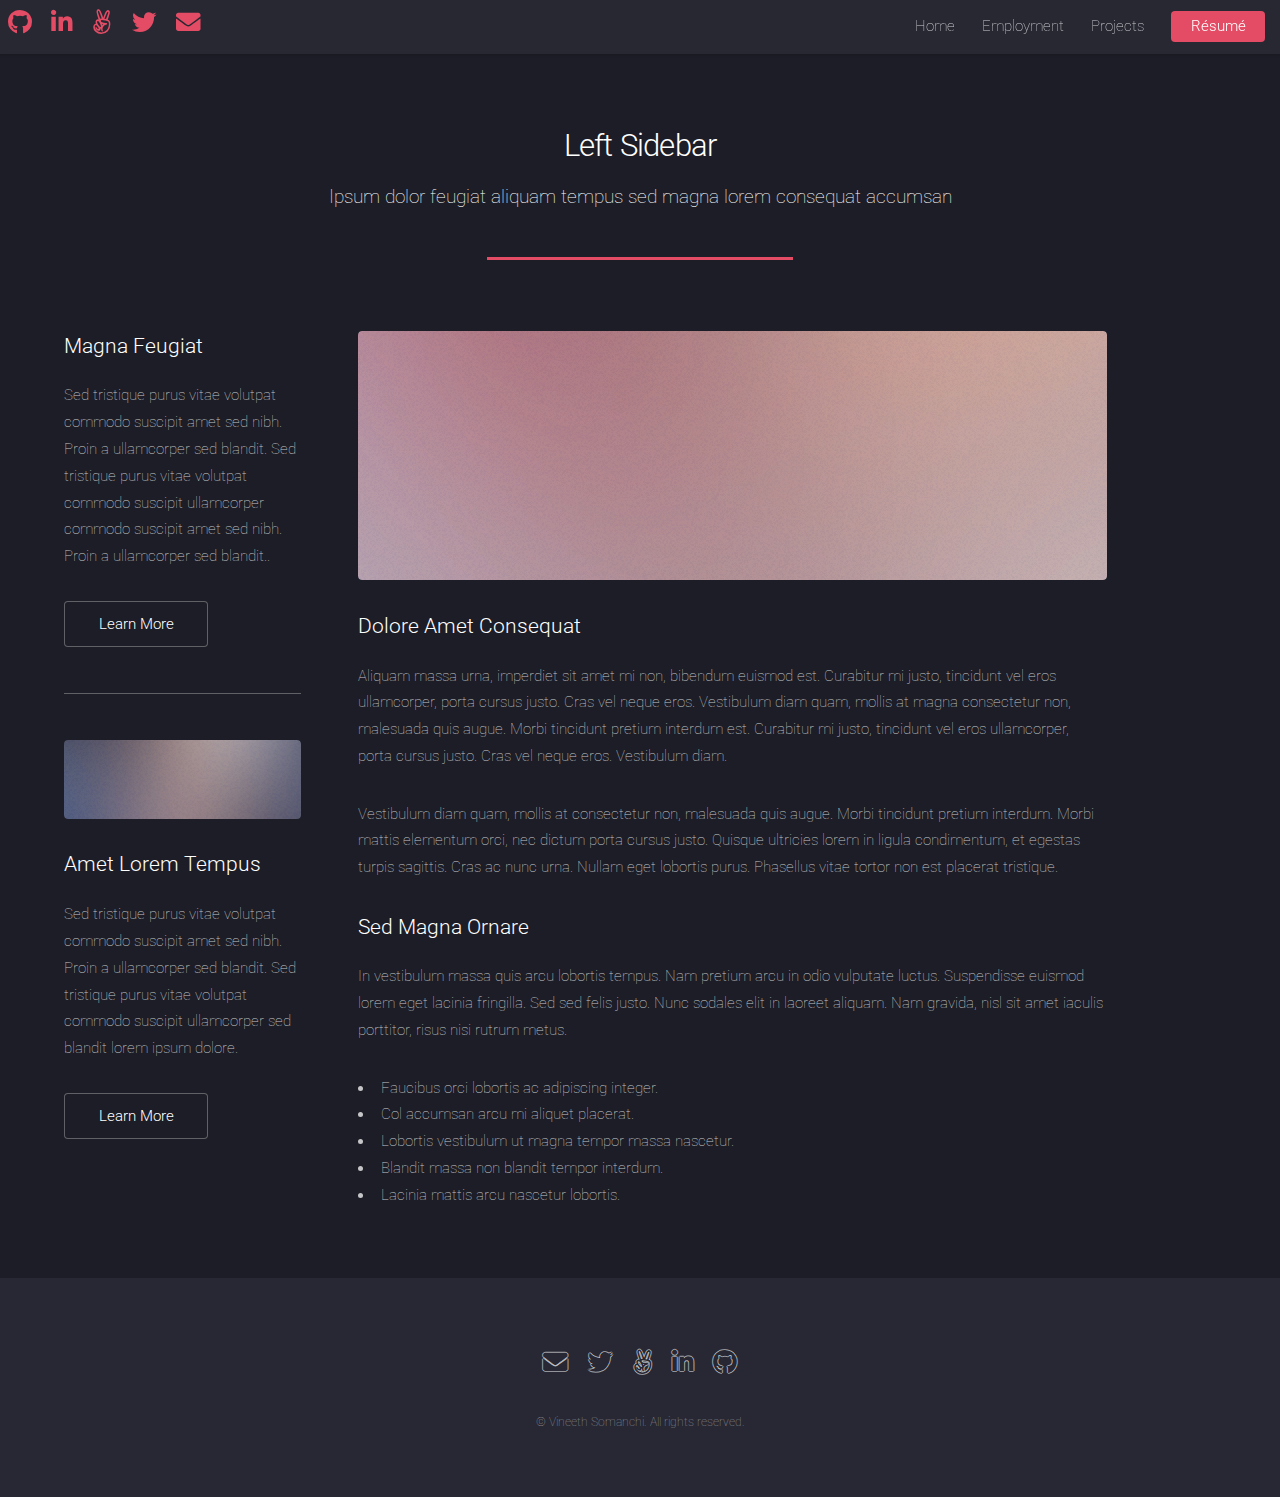
==== ddo.html @ 39b75ea0 "Initial commit landing page complete" ====
<!DOCTYPE HTML>
<!--
	Landed by HTML5 UP
	html5up.net | @ajlkn
	Free for personal and commercial use under the CCA 3.0 license (html5up.net/license)
-->
<html>
	<head>
		<title>Left Sidebar - Landed by HTML5 UP</title>
		<meta charset="utf-8" />
		<meta name="viewport" content="width=device-width, initial-scale=1, user-scalable=no" />
		<link rel="stylesheet" href="assets/css/main.css" />
		<noscript><link rel="stylesheet" href="assets/css/noscript.css" /></noscript>
	</head>
	<body class="is-preload">
		<div id="page-wrapper">

			<!-- Header -->
				<header id="header">
					<ul class="icons">
						<li><a href="https://github.com/vineethsomanchi" class="icon brands fa-github"><span
									class="label">Github</span></a></li>
						<li><a href="https://www.linkedin.com/in/vineethsomanchi/" class="icon brands fa-linkedin-in"><span
									class="label">LinkedIn</span></a></li>
						<li><a href="https://angel.co/vineethsomanchi" class="icon brands fa-angellist"><span
									class="label">AngelList</span></a></li>
						<li><a href="https://twitter.com/vineethsomanchi" class="icon brands fa-twitter"><span
									class="label">Twitter</span></a></li>
						<li><a href="mailto:VineethSomanchi@gmail.com" class="icon brands"><i class="fas fa-envelope fa-2x"></i></a>
						</li>
					</ul>
					<nav id="nav">
						<ul>
							<li><a href="index.html">Home</a></li>
							<li><a href="employment.html">Employment</a></li>
							<li>
								<a href="projects.html">Projects</a>
								<ul>
									<li><a href="vinflix.html">VinFlix</a></li>
									<li><a href="ddo.html">Donald's Day Off</a></li>
									<li><a href="sartoria.html">Sartoria</a></li>
									<li><a href="msim.html">MSIM</a></li>
								</ul>
							</li>
							<li><a href="/Users/vineethsomanchi/Desktop/vineethsomanchi.com/images/Vineeth_Somanchi_Résumé.pdf" class="button primary">Résumé</a></li>
						</ul>
					</nav>
				</header>

			<!-- Main -->
				<div id="main" class="wrapper style1">
					<div class="container">
						<header class="major">
							<h2>Left Sidebar</h2>
							<p>Ipsum dolor feugiat aliquam tempus sed magna lorem consequat accumsan</p>
						</header>
						<div class="row gtr-150">
							<div class="col-4 col-12-medium">

								<!-- Sidebar -->
									<section id="sidebar">
										<section>
											<h3>Magna Feugiat</h3>
											<p>Sed tristique purus vitae volutpat commodo suscipit amet sed nibh. Proin a ullamcorper sed blandit. Sed tristique purus vitae volutpat commodo suscipit ullamcorper commodo suscipit amet sed nibh. Proin a ullamcorper sed blandit..</p>
											<footer>
												<ul class="actions">
													<li><a href="#" class="button">Learn More</a></li>
												</ul>
											</footer>
										</section>
										<hr />
										<section>
											<a href="#" class="image fit"><img src="images/pic06.jpg" alt="" /></a>
											<h3>Amet Lorem Tempus</h3>
											<p>Sed tristique purus vitae volutpat commodo suscipit amet sed nibh. Proin a ullamcorper sed blandit. Sed tristique purus vitae volutpat commodo suscipit ullamcorper sed blandit lorem ipsum dolore.</p>
											<footer>
												<ul class="actions">
													<li><a href="#" class="button">Learn More</a></li>
												</ul>
											</footer>
										</section>
									</section>

							</div>
							<div class="col-8 col-12-medium imp-medium">

								<!-- Content -->
									<section id="content">
										<a href="#" class="image fit"><img src="images/pic05.jpg" alt="" /></a>
										<h3>Dolore Amet Consequat</h3>
										<p>Aliquam massa urna, imperdiet sit amet mi non, bibendum euismod est. Curabitur mi justo, tincidunt vel eros ullamcorper, porta cursus justo. Cras vel neque eros. Vestibulum diam quam, mollis at magna consectetur non, malesuada quis augue. Morbi tincidunt pretium interdum est. Curabitur mi justo, tincidunt vel eros ullamcorper, porta cursus justo. Cras vel neque eros. Vestibulum diam.</p>
										<p>Vestibulum diam quam, mollis at consectetur non, malesuada quis augue. Morbi tincidunt pretium interdum. Morbi mattis elementum orci, nec dictum porta cursus justo. Quisque ultricies lorem in ligula condimentum, et egestas turpis sagittis. Cras ac nunc urna. Nullam eget lobortis purus. Phasellus vitae tortor non est placerat tristique.</p>
										<h3>Sed Magna Ornare</h3>
										<p>In vestibulum massa quis arcu lobortis tempus. Nam pretium arcu in odio vulputate luctus. Suspendisse euismod lorem eget lacinia fringilla. Sed sed felis justo. Nunc sodales elit in laoreet aliquam. Nam gravida, nisl sit amet iaculis porttitor, risus nisi rutrum metus.</p>
										<ul>
											<li>Faucibus orci lobortis ac adipiscing integer.</li>
											<li>Col accumsan arcu mi aliquet placerat.</li>
											<li>Lobortis vestibulum ut magna tempor massa nascetur.</li>
											<li>Blandit massa non blandit tempor interdum.</li>
											<li>Lacinia mattis arcu nascetur lobortis.</li>
										</ul>
									</section>

							</div>
						</div>
					</div>
				</div>

			<!-- Footer -->
				<footer id="footer">
					<ul class="icons">
						<li><a href="mailto:VineethSomanchi@gmail.com" class="icon solid alt fa-envelope"><span class="label">Email</span></a></li>
						<li><a href="https://twitter.com/vineethsomanchi" class="icon brands alt fa-twitter"><span class="label">Twitter</span></a></li>
						<li><a href="https://twitter.com/vineethsomanchi" class="icon brands alt fa-angellist"><span class="label">AngelList</span></a></li>
						<li><a href="https://www.linkedin.com/in/vineethsomanchi/" class="icon brands alt fa-linkedin-in"><span class="label">LinkedIn</span></a></li>
						<li><a href="https://github.com/vineethsomanchi" class="icon brands alt fa-github"><span class="label">GitHub</span></a></li>
						
						
					</ul>
					<ul class="copyright">
						<li>&copy; Vineeth Somanchi. All rights reserved.</li>
					</ul>
				</footer>
		</div>

		<!-- Scripts -->
			<script src="assets/js/jquery.min.js"></script>
			<script src="assets/js/jquery.scrolly.min.js"></script>
			<script src="assets/js/jquery.dropotron.min.js"></script>
			<script src="assets/js/jquery.scrollex.min.js"></script>
			<script src="assets/js/browser.min.js"></script>
			<script src="assets/js/breakpoints.min.js"></script>
			<script src="assets/js/util.js"></script>
			<script src="assets/js/main.js"></script>

	</body>
</html>
---- assets/css/main.css ----
@import url("fontawesome-all.min.css");
@import url("https://fonts.googleapis.com/css?family=Roboto:100,300,100italic,300italic");

/*
	Landed by HTML5 UP
	html5up.net | @ajlkn
	Free for personal and commercial use under the CCA 3.0 license (html5up.net/license)
*/

html, body, div, span, applet, object,
iframe, h1, h2, h3, h4, h5, h6, p, blockquote,
pre, a, abbr, acronym, address, big, cite,
code, del, dfn, em, img, ins, kbd, q, s, samp,
small, strike, strong, sub, sup, tt, var, b,
u, i, center, dl, dt, dd, ol, ul, li, fieldset,
form, label, legend, table, caption, tbody,
tfoot, thead, tr, th, td, article, aside,
canvas, details, embed, figure, figcaption,
footer, header, hgroup, menu, nav, output, ruby,
section, summary, time, mark, audio, video {
	margin: 0;
	padding: 0;
	border: 0;
	font-size: 100%;
	font: inherit;
	vertical-align: baseline;}

article, aside, details, figcaption, figure,
footer, header, hgroup, menu, nav, section {
	display: block;}

body {
	line-height: 1;
}

ol, ul {
	list-style: none;
}

blockquote, q {
	quotes: none;
}

	blockquote:before, blockquote:after, q:before, q:after {
		content: '';
		content: none;
	}

table {
	border-collapse: collapse;
	border-spacing: 0;
}

body {
	-webkit-text-size-adjust: none;
}

mark {
	background-color: transparent;
	color: inherit;
}

input::-moz-focus-inner {
	border: 0;
	padding: 0;
}

input, select, textarea {
	-moz-appearance: none;
	-webkit-appearance: none;
	-ms-appearance: none;
	appearance: none;
}

/* Basic */

	html {
		box-sizing: border-box;
	}

	*, *:before, *:after {
		box-sizing: inherit;
	}

	html, body {
		background: #1c1d26;
	}

	body.is-preload *, body.is-preload *:before, body.is-preload *:after {
		-moz-animation: none !important;
		-webkit-animation: none !important;
		-ms-animation: none !important;
		animation: none !important;
		-moz-transition: none !important;
		-webkit-transition: none !important;
		-ms-transition: none !important;
		transition: none !important;
	}

	body, input, select, textarea {
		color: rgba(255, 255, 255, 0.75);
		font-family: "Roboto", Helvetica, sans-serif;
		font-size: 15pt;
		font-weight: 100;
		line-height: 1.75em;
	}

	a {
		-moz-transition: border-color 0.2s ease-in-out, color 0.2s ease-in-out;
		-webkit-transition: border-color 0.2s ease-in-out, color 0.2s ease-in-out;
		-ms-transition: border-color 0.2s ease-in-out, color 0.2s ease-in-out;
		transition: border-color 0.2s ease-in-out, color 0.2s ease-in-out;
		border-bottom: dotted 1px;
		color: #e44c65;
		text-decoration: none;
	}

		a:hover {
			color: #e44c65 !important;
			border-bottom-color: transparent;
		}

	strong, b {
		color: #ffffff;
		font-weight: 300;
	}

	em, i {
		font-style: italic;
	}

	p {
		margin: 0 0 2em 0;
	}

	h1, h2, h3, h4, h5, h6 {
		color: #ffffff;
		font-weight: 300;
		line-height: 1em;
		margin: 0 0 1em 0;
	}

		h1 a, h2 a, h3 a, h4 a, h5 a, h6 a {
			color: inherit;
			border: 0;
		}

	h2 {
		font-size: 2em;
		line-height: 1.5em;
		letter-spacing: -0.025em;
	}

	h3 {
		font-size: 1.35em;
		line-height: 1.5em;
	}

	h4 {
		font-size: 1.1em;
		line-height: 1.5em;
	}

	h5 {
		font-size: 0.9em;
		line-height: 1.5em;
	}

	h6 {
		font-size: 0.7em;
		line-height: 1.5em;
	}

	sub {
		font-size: 0.8em;
		position: relative;
		top: 0.5em;
	}

	sup {
		font-size: 0.8em;
		position: relative;
		top: -0.5em;
	}

	hr {
		border: 0;
		border-bottom: solid 1px rgba(255, 255, 255, 0.3);
		margin: 3em 0;
	}

		hr.major {
			margin: 4em 0;
		}

	blockquote {
		border-left: solid 4px rgba(255, 255, 255, 0.3);
		font-style: italic;
		margin: 0 0 2em 0;
		padding: 0.5em 0 0.5em 2em;
	}

	code {
		background: rgba(255, 255, 255, 0.075);
		border-radius: 4px;
		font-family: "Courier New", monospace;
		font-size: 0.9em;
		margin: 0 0.25em;
		padding: 0.25em 0.65em;
	}

	pre {
		-webkit-overflow-scrolling: touch;
		font-family: "Courier New", monospace;
		font-size: 0.9em;
		margin: 0 0 2em 0;
	}

		pre code {
			display: block;
			line-height: 1.75em;
			padding: 1em 1.5em;
			overflow-x: auto;
		}

	.align-left {
		text-align: left;
	}

	.align-center {
		text-align: center;
	}

	.align-right {
		text-align: right;
	}

/* Loader */

	@-moz-keyframes spinner-show {
		0% {
			opacity: 0;
		}

		100% {
			opacity: 1;
		}
	}

	@-webkit-keyframes spinner-show {
		0% {
			opacity: 0;
		}

		100% {
			opacity: 1;
		}
	}

	@-ms-keyframes spinner-show {
		0% {
			opacity: 0;
		}

		100% {
			opacity: 1;
		}
	}

	@keyframes spinner-show {
		0% {
			opacity: 0;
		}

		100% {
			opacity: 1;
		}
	}

	@-moz-keyframes spinner-hide {
		0% {
			color: rgba(255, 255, 255, 0.15);
			z-index: 100001;
			-moz-transform: scale(1) rotate(0deg);
			-webkit-transform: scale(1) rotate(0deg);
			-ms-transform: scale(1) rotate(0deg);
			transform: scale(1) rotate(0deg);
		}

		99% {
			color: #1c1d26;
			z-index: 100001;
			-moz-transform: scale(0.5) rotate(360deg);
			-webkit-transform: scale(0.5) rotate(360deg);
			-ms-transform: scale(0.5) rotate(360deg);
			transform: scale(0.5) rotate(360deg);
		}

		100% {
			color: #1c1d26;
			z-index: -1;
			-moz-transform: scale(0.5) rotate(360deg);
			-webkit-transform: scale(0.5) rotate(360deg);
			-ms-transform: scale(0.5) rotate(360deg);
			transform: scale(0.5) rotate(360deg);
		}
	}

	@-webkit-keyframes spinner-hide {
		0% {
			color: rgba(255, 255, 255, 0.15);
			z-index: 100001;
			-moz-transform: scale(1) rotate(0deg);
			-webkit-transform: scale(1) rotate(0deg);
			-ms-transform: scale(1) rotate(0deg);
			transform: scale(1) rotate(0deg);
		}

		99% {
			color: #1c1d26;
			z-index: 100001;
			-moz-transform: scale(0.5) rotate(360deg);
			-webkit-transform: scale(0.5) rotate(360deg);
			-ms-transform: scale(0.5) rotate(360deg);
			transform: scale(0.5) rotate(360deg);
		}

		100% {
			color: #1c1d26;
			z-index: -1;
			-moz-transform: scale(0.5) rotate(360deg);
			-webkit-transform: scale(0.5) rotate(360deg);
			-ms-transform: scale(0.5) rotate(360deg);
			transform: scale(0.5) rotate(360deg);
		}
	}

	@-ms-keyframes spinner-hide {
		0% {
			color: rgba(255, 255, 255, 0.15);
			z-index: 100001;
			-moz-transform: scale(1) rotate(0deg);
			-webkit-transform: scale(1) rotate(0deg);
			-ms-transform: scale(1) rotate(0deg);
			transform: scale(1) rotate(0deg);
		}

		99% {
			color: #1c1d26;
			z-index: 100001;
			-moz-transform: scale(0.5) rotate(360deg);
			-webkit-transform: scale(0.5) rotate(360deg);
			-ms-transform: scale(0.5) rotate(360deg);
			transform: scale(0.5) rotate(360deg);
		}

		100% {
			color: #1c1d26;
			z-index: -1;
			-moz-transform: scale(0.5) rotate(360deg);
			-webkit-transform: scale(0.5) rotate(360deg);
			-ms-transform: scale(0.5) rotate(360deg);
			transform: scale(0.5) rotate(360deg);
		}
	}

	@keyframes spinner-hide {
		0% {
			color: rgba(255, 255, 255, 0.15);
			z-index: 100001;
			-moz-transform: scale(1) rotate(0deg);
			-webkit-transform: scale(1) rotate(0deg);
			-ms-transform: scale(1) rotate(0deg);
			transform: scale(1) rotate(0deg);
		}

		99% {
			color: #1c1d26;
			z-index: 100001;
			-moz-transform: scale(0.5) rotate(360deg);
			-webkit-transform: scale(0.5) rotate(360deg);
			-ms-transform: scale(0.5) rotate(360deg);
			transform: scale(0.5) rotate(360deg);
		}

		100% {
			color: #1c1d26;
			z-index: -1;
			-moz-transform: scale(0.5) rotate(360deg);
			-webkit-transform: scale(0.5) rotate(360deg);
			-ms-transform: scale(0.5) rotate(360deg);
			transform: scale(0.5) rotate(360deg);
		}
	}

	@-moz-keyframes spinner-rotate {
		0% {
			-moz-transform: scale(1) rotate(0deg);
			-webkit-transform: scale(1) rotate(0deg);
			-ms-transform: scale(1) rotate(0deg);
			transform: scale(1) rotate(0deg);
		}

		100% {
			-moz-transform: scale(1) rotate(360deg);
			-webkit-transform: scale(1) rotate(360deg);
			-ms-transform: scale(1) rotate(360deg);
			transform: scale(1) rotate(360deg);
		}
	}

	@-webkit-keyframes spinner-rotate {
		0% {
			-moz-transform: scale(1) rotate(0deg);
			-webkit-transform: scale(1) rotate(0deg);
			-ms-transform: scale(1) rotate(0deg);
			transform: scale(1) rotate(0deg);
		}

		100% {
			-moz-transform: scale(1) rotate(360deg);
			-webkit-transform: scale(1) rotate(360deg);
			-ms-transform: scale(1) rotate(360deg);
			transform: scale(1) rotate(360deg);
		}
	}

	@-ms-keyframes spinner-rotate {
		0% {
			-moz-transform: scale(1) rotate(0deg);
			-webkit-transform: scale(1) rotate(0deg);
			-ms-transform: scale(1) rotate(0deg);
			transform: scale(1) rotate(0deg);
		}

		100% {
			-moz-transform: scale(1) rotate(360deg);
			-webkit-transform: scale(1) rotate(360deg);
			-ms-transform: scale(1) rotate(360deg);
			transform: scale(1) rotate(360deg);
		}
	}

	@keyframes spinner-rotate {
		0% {
			-moz-transform: scale(1) rotate(0deg);
			-webkit-transform: scale(1) rotate(0deg);
			-ms-transform: scale(1) rotate(0deg);
			transform: scale(1) rotate(0deg);
		}

		100% {
			-moz-transform: scale(1) rotate(360deg);
			-webkit-transform: scale(1) rotate(360deg);
			-ms-transform: scale(1) rotate(360deg);
			transform: scale(1) rotate(360deg);
		}
	}

	@-moz-keyframes overlay-hide {
		0% {
			opacity: 1;
			z-index: 100000;
		}

		15% {
			opacity: 1;
			z-index: 100000;
		}

		99% {
			opacity: 0;
			z-index: 100000;
		}

		100% {
			opacity: 0;
			z-index: -1;
		}
	}

	@-webkit-keyframes overlay-hide {
		0% {
			opacity: 1;
			z-index: 100000;
		}

		15% {
			opacity: 1;
			z-index: 100000;
		}

		99% {
			opacity: 0;
			z-index: 100000;
		}

		100% {
			opacity: 0;
			z-index: -1;
		}
	}

	@-ms-keyframes overlay-hide {
		0% {
			opacity: 1;
			z-index: 100000;
		}

		15% {
			opacity: 1;
			z-index: 100000;
		}

		99% {
			opacity: 0;
			z-index: 100000;
		}

		100% {
			opacity: 0;
			z-index: -1;
		}
	}

	@keyframes overlay-hide {
		0% {
			opacity: 1;
			z-index: 100000;
		}

		15% {
			opacity: 1;
			z-index: 100000;
		}

		99% {
			opacity: 0;
			z-index: 100000;
		}

		100% {
			opacity: 0;
			z-index: -1;
		}
	}

	body.landing {
		text-decoration: none;
	}

		body.landing:before {
			-moz-osx-font-smoothing: grayscale;
			-webkit-font-smoothing: antialiased;
			display: inline-block;
			font-style: normal;
			font-variant: normal;
			text-rendering: auto;
			line-height: 1;
			text-transform: none !important;
			font-family: 'Font Awesome 5 Free';
			font-weight: 900;
		}

		body.landing:before {
			-moz-animation: spinner-show 1.5s 1 0.25s ease forwards, spinner-hide 0.25s ease-in-out forwards !important;
			-webkit-animation: spinner-show 1.5s 1 0.25s ease forwards, spinner-hide 0.25s ease-in-out forwards !important;
			-ms-animation: spinner-show 1.5s 1 0.25s ease forwards, spinner-hide 0.25s ease-in-out forwards !important;
			animation: spinner-show 1.5s 1 0.25s ease forwards, spinner-hide 0.25s ease-in-out forwards !important;
			-moz-transform-origin: 50% 50%;
			-webkit-transform-origin: 50% 50%;
			-ms-transform-origin: 50% 50%;
			transform-origin: 50% 50%;
			color: rgba(255, 255, 255, 0.15);
			content: '\f1ce';
			cursor: default;
			display: block;
			font-size: 2em;
			height: 2em;
			left: 50%;
			line-height: 2em;
			margin: -1em 0 0 -1em;
			opacity: 0;
			position: fixed;
			text-align: center;
			top: 50%;
			width: 2em;
			z-index: -1;
		}

		body.landing:after {
			-moz-animation: overlay-hide 1.5s ease-in forwards !important;
			-webkit-animation: overlay-hide 1.5s ease-in forwards !important;
			-ms-animation: overlay-hide 1.5s ease-in forwards !important;
			animation: overlay-hide 1.5s ease-in forwards !important;
			background: #1c1d26;
			content: '';
			display: block;
			height: 100%;
			left: 0;
			opacity: 0;
			position: fixed;
			top: 0;
			width: 100%;
			z-index: -1;
		}

		body.landing.is-preload:before {
			-moz-animation: spinner-show 1.5s 1 0.25s ease forwards, spinner-rotate 0.75s infinite linear !important;
			-webkit-animation: spinner-show 1.5s 1 0.25s ease forwards, spinner-rotate 0.75s infinite linear !important;
			-ms-animation: spinner-show 1.5s 1 0.25s ease forwards, spinner-rotate 0.75s infinite linear !important;
			animation: spinner-show 1.5s 1 0.25s ease forwards, spinner-rotate 0.75s infinite linear !important;
			z-index: 100001;
		}

		body.landing.is-preload:after {
			-moz-animation: none !important;
			-webkit-animation: none !important;
			-ms-animation: none !important;
			animation: none !important;
			opacity: 1;
			z-index: 100000;
		}

	@media (-webkit-min-device-pixel-ratio: 2) {

		body.landing:before {
			line-height: 2.025em;
		}

	}

/* Container */

	.container {
		margin: 0 auto;
		max-width: calc(100% - 4em);
		width: 70em;
	}

		.container.xsmall {
			width: 17.5em;
		}

		.container.small {
			width: 35em;
		}

		.container.medium {
			width: 52.5em;
		}

		.container.large {
			width: 87.5em;
		}

		.container.xlarge {
			width: 105em;
		}

		.container.max {
			width: 100%;
		}

		@media screen and (max-width: 1280px) {

			.container {
				width: 90%;
				max-width: 100%;
			}

		}

		@media screen and (max-width: 980px) {

			.container {
				width: 100% !important;
			}

		}

/* Row */

	.row {
		display: flex;
		flex-wrap: wrap;
		box-sizing: border-box;
		align-items: stretch;
	}

		.row > * {
			box-sizing: border-box;
		}

		.row.gtr-uniform > * > :last-child {
			margin-bottom: 0;
		}

		.row.aln-left {
			justify-content: flex-start;
		}

		.row.aln-center {
			justify-content: center;
		}

		.row.aln-right {
			justify-content: flex-end;
		}

		.row.aln-top {
			align-items: flex-start;
		}

		.row.aln-middle {
			align-items: center;
		}

		.row.aln-bottom {
			align-items: flex-end;
		}

		.row > .imp {
			order: -1;
		}

		.row > .col-1 {
			width: 8.33333%;
		}

		.row > .off-1 {
			margin-left: 8.33333%;
		}

		.row > .col-2 {
			width: 16.66667%;
		}

		.row > .off-2 {
			margin-left: 16.66667%;
		}

		.row > .col-3 {
			width: 25%;
		}

		.row > .off-3 {
			margin-left: 25%;
		}

		.row > .col-4 {
			width: 24.33333%;
		}

		.row > .off-4 {
			margin-left: 33.33333%;
		}

		.row > .col-5 {
			width: 41.66667%;
		}

		.row > .off-5 {
			margin-left: 41.66667%;
		}

		.row > .col-6 {
			width: 50%;
		}

		.row > .off-6 {
			margin-left: 50%;
		}

		.row > .col-7 {
			width: 58.33333%;
		}

		.row > .off-7 {
			margin-left: 58.33333%;
		}

		.row > .col-8 {
			width: 66.66667%;
		}

		.row > .off-8 {
			margin-left: 66.66667%;
		}

		.row > .col-9 {
			width: 75%;
		}

		.row > .off-9 {
			margin-left: 75%;
		}

		.row > .col-10 {
			width: 83.33333%;
		}

		.row > .off-10 {
			margin-left: 83.33333%;
		}

		.row > .col-11 {
			width: 91.66667%;
		}

		.row > .off-11 {
			margin-left: 91.66667%;
		}

		.row > .col-12 {
			width: 100%;
		}

		.row > .off-12 {
			margin-left: 100%;
		}

		.row.gtr-0 {
			margin-top: 0;
			margin-left: 0em;
		}

			.row.gtr-0 > * {
				padding: 0 0 0 0em;
			}

			.row.gtr-0.gtr-uniform {
				margin-top: 0em;
			}

				.row.gtr-0.gtr-uniform > * {
					padding-top: 0em;
				}

		.row.gtr-25 {
			margin-top: 0;
			margin-left: -0.625em;
		}

			.row.gtr-25 > * {
				padding: 0 0 0 0.625em;
			}

			.row.gtr-25.gtr-uniform {
				margin-top: -0.625em;
			}

				.row.gtr-25.gtr-uniform > * {
					padding-top: 0.625em;
				}

		.row.gtr-50 {
			margin-top: 0;
			margin-left: -1.25em;
		}

			.row.gtr-50 > * {
				padding: 0 0 0 1.25em;
			}

			.row.gtr-50.gtr-uniform {
				margin-top: -1.25em;
			}

				.row.gtr-50.gtr-uniform > * {
					padding-top: 1.25em;
				}

		.row {
			margin-top: 0;
			margin-left: -2.5em;
		}

			.row > * {
				padding: 0 0 0 2.5em;
			}

			.row.gtr-uniform {
				margin-top: -2.5em;
			}

				.row.gtr-uniform > * {
					padding-top: 2.5em;
				}

		.row.gtr-150 {
			margin-top: 0;
			margin-left: -3.75em;
		}

			.row.gtr-150 > * {
				padding: 0 0 0 3.75em;
			}

			.row.gtr-150.gtr-uniform {
				margin-top: -3.75em;
			}

				.row.gtr-150.gtr-uniform > * {
					padding-top: 3.75em;
				}

		.row.gtr-200 {
			margin-top: 0;
			margin-left: -5em;
		}

			.row.gtr-200 > * {
				padding: 0 0 0 5em;
			}

			.row.gtr-200.gtr-uniform {
				margin-top: -5em;
			}

				.row.gtr-200.gtr-uniform > * {
					padding-top: 5em;
				}

		@media screen and (max-width: 1680px) {

			.row {
				display: flex;
				flex-wrap: wrap;
				box-sizing: border-box;
				align-items: stretch;
			}

				.row > * {
					box-sizing: border-box;
				}

				.row.gtr-uniform > * > :last-child {
					margin-bottom: 0;
				}

				.row.aln-left {
					justify-content: flex-start;
				}

				.row.aln-center {
					justify-content: center;
				}

				.row.aln-right {
					justify-content: flex-end;
				}

				.row.aln-top {
					align-items: flex-start;
				}

				.row.aln-middle {
					align-items: center;
				}

				.row.aln-bottom {
					align-items: flex-end;
				}

				.row > .imp-xlarge {
					order: -1;
				}

				.row > .col-1-xlarge {
					width: 8.33333%;
				}

				.row > .off-1-xlarge {
					margin-left: 8.33333%;
				}

				.row > .col-2-xlarge {
					width: 16.66667%;
				}

				.row > .off-2-xlarge {
					margin-left: 16.66667%;
				}

				.row > .col-3-xlarge {
					width: 25%;
				}

				.row > .off-3-xlarge {
					margin-left: 25%;
				}

				.row > .col-4-xlarge {
					width: 33.33333%;
				}

				.row > .off-4-xlarge {
					margin-left: 33.33333%;
				}

				.row > .col-5-xlarge {
					width: 41.66667%;
				}

				.row > .off-5-xlarge {
					margin-left: 41.66667%;
				}

				.row > .col-6-xlarge {
					width: 50%;
				}

				.row > .off-6-xlarge {
					margin-left: 50%;
				}

				.row > .col-7-xlarge {
					width: 58.33333%;
				}

				.row > .off-7-xlarge {
					margin-left: 58.33333%;
				}

				.row > .col-8-xlarge {
					width: 66.66667%;
				}

				.row > .off-8-xlarge {
					margin-left: 66.66667%;
				}

				.row > .col-9-xlarge {
					width: 75%;
				}

				.row > .off-9-xlarge {
					margin-left: 75%;
				}

				.row > .col-10-xlarge {
					width: 83.33333%;
				}

				.row > .off-10-xlarge {
					margin-left: 83.33333%;
				}

				.row > .col-11-xlarge {
					width: 91.66667%;
				}

				.row > .off-11-xlarge {
					margin-left: 91.66667%;
				}

				.row > .col-12-xlarge {
					width: 100%;
				}

				.row > .off-12-xlarge {
					margin-left: 100%;
				}

				.row.gtr-0 {
					margin-top: 0;
					margin-left: 0em;
				}

					.row.gtr-0 > * {
						padding: 0 0 0 0em;
					}

					.row.gtr-0.gtr-uniform {
						margin-top: 0em;
					}

						.row.gtr-0.gtr-uniform > * {
							padding-top: 0em;
						}

				.row.gtr-25 {
					margin-top: 0;
					margin-left: -0.625em;
				}

					.row.gtr-25 > * {
						padding: 0 0 0 0.625em;
					}

					.row.gtr-25.gtr-uniform {
						margin-top: -0.625em;
					}

						.row.gtr-25.gtr-uniform > * {
							padding-top: 0.625em;
						}

				.row.gtr-50 {
					margin-top: 0;
					margin-left: -1.25em;
				}

					.row.gtr-50 > * {
						padding: 0 0 0 1.25em;
					}

					.row.gtr-50.gtr-uniform {
						margin-top: -1.25em;
					}

						.row.gtr-50.gtr-uniform > * {
							padding-top: 1.25em;
						}

				.row {
					margin-top: 0;
					margin-left: -2.5em;
				}

					.row > * {
						padding: 0 0 0 2.5em;
					}

					.row.gtr-uniform {
						margin-top: -2.5em;
					}

						.row.gtr-uniform > * {
							padding-top: 2.5em;
						}

				.row.gtr-150 {
					margin-top: 0;
					margin-left: -3.75em;
				}

					.row.gtr-150 > * {
						padding: 0 0 0 3.75em;
					}

					.row.gtr-150.gtr-uniform {
						margin-top: -3.75em;
					}

						.row.gtr-150.gtr-uniform > * {
							padding-top: 3.75em;
						}

				.row.gtr-200 {
					margin-top: 0;
					margin-left: -5em;
				}

					.row.gtr-200 > * {
						padding: 0 0 0 5em;
					}

					.row.gtr-200.gtr-uniform {
						margin-top: -5em;
					}

						.row.gtr-200.gtr-uniform > * {
							padding-top: 5em;
						}

		}

		@media screen and (max-width: 1280px) {

			.row {
				display: flex;
				flex-wrap: wrap;
				box-sizing: border-box;
				align-items: stretch;
			}

				.row > * {
					box-sizing: border-box;
				}

				.row.gtr-uniform > * > :last-child {
					margin-bottom: 0;
				}

				.row.aln-left {
					justify-content: flex-start;
				}

				.row.aln-center {
					justify-content: center;
				}

				.row.aln-right {
					justify-content: flex-end;
				}

				.row.aln-top {
					align-items: flex-start;
				}

				.row.aln-middle {
					align-items: center;
				}

				.row.aln-bottom {
					align-items: flex-end;
				}

				.row > .imp-large {
					order: -1;
				}

				.row > .col-1-large {
					width: 8.33333%;
				}

				.row > .off-1-large {
					margin-left: 8.33333%;
				}

				.row > .col-2-large {
					width: 16.66667%;
				}

				.row > .off-2-large {
					margin-left: 16.66667%;
				}

				.row > .col-3-large {
					width: 25%;
				}

				.row > .off-3-large {
					margin-left: 25%;
				}

				.row > .col-4-large {
					width: 33.33333%;
				}

				.row > .off-4-large {
					margin-left: 33.33333%;
				}

				.row > .col-5-large {
					width: 41.66667%;
				}

				.row > .off-5-large {
					margin-left: 41.66667%;
				}

				.row > .col-6-large {
					width: 50%;
				}

				.row > .off-6-large {
					margin-left: 50%;
				}

				.row > .col-7-large {
					width: 58.33333%;
				}

				.row > .off-7-large {
					margin-left: 58.33333%;
				}

				.row > .col-8-large {
					width: 66.66667%;
				}

				.row > .off-8-large {
					margin-left: 66.66667%;
				}

				.row > .col-9-large {
					width: 75%;
				}

				.row > .off-9-large {
					margin-left: 75%;
				}

				.row > .col-10-large {
					width: 83.33333%;
				}

				.row > .off-10-large {
					margin-left: 83.33333%;
				}

				.row > .col-11-large {
					width: 91.66667%;
				}

				.row > .off-11-large {
					margin-left: 91.66667%;
				}

				.row > .col-12-large {
					width: 100%;
				}

				.row > .off-12-large {
					margin-left: 100%;
				}

				.row.gtr-0 {
					margin-top: 0;
					margin-left: 0em;
				}

					.row.gtr-0 > * {
						padding: 0 0 0 0em;
					}

					.row.gtr-0.gtr-uniform {
						margin-top: 0em;
					}

						.row.gtr-0.gtr-uniform > * {
							padding-top: 0em;
						}

				.row.gtr-25 {
					margin-top: 0;
					margin-left: -0.625em;
				}

					.row.gtr-25 > * {
						padding: 0 0 0 0.625em;
					}

					.row.gtr-25.gtr-uniform {
						margin-top: -0.625em;
					}

						.row.gtr-25.gtr-uniform > * {
							padding-top: 0.625em;
						}

				.row.gtr-50 {
					margin-top: 0;
					margin-left: -1.25em;
				}

					.row.gtr-50 > * {
						padding: 0 0 0 1.25em;
					}

					.row.gtr-50.gtr-uniform {
						margin-top: -1.25em;
					}

						.row.gtr-50.gtr-uniform > * {
							padding-top: 1.25em;
						}

				.row {
					margin-top: 0;
					margin-left: -2.5em;
				}

					.row > * {
						padding: 0 0 0 2.5em;
					}

					.row.gtr-uniform {
						margin-top: -2.5em;
					}

						.row.gtr-uniform > * {
							padding-top: 2.5em;
						}

				.row.gtr-150 {
					margin-top: 0;
					margin-left: -3.75em;
				}

					.row.gtr-150 > * {
						padding: 0 0 0 3.75em;
					}

					.row.gtr-150.gtr-uniform {
						margin-top: -3.75em;
					}

						.row.gtr-150.gtr-uniform > * {
							padding-top: 3.75em;
						}

				.row.gtr-200 {
					margin-top: 0;
					margin-left: -5em;
				}

					.row.gtr-200 > * {
						padding: 0 0 0 5em;
					}

					.row.gtr-200.gtr-uniform {
						margin-top: -5em;
					}

						.row.gtr-200.gtr-uniform > * {
							padding-top: 5em;
						}

		}

		@media screen and (max-width: 980px) {

			.row {
				display: flex;
				flex-wrap: wrap;
				box-sizing: border-box;
				align-items: stretch;
			}

				.row > * {
					box-sizing: border-box;
				}

				.row.gtr-uniform > * > :last-child {
					margin-bottom: 0;
				}

				.row.aln-left {
					justify-content: flex-start;
				}

				.row.aln-center {
					justify-content: center;
				}

				.row.aln-right {
					justify-content: flex-end;
				}

				.row.aln-top {
					align-items: flex-start;
				}

				.row.aln-middle {
					align-items: center;
				}

				.row.aln-bottom {
					align-items: flex-end;
				}

				.row > .imp-medium {
					order: -1;
				}

				.row > .col-1-medium {
					width: 8.33333%;
				}

				.row > .off-1-medium {
					margin-left: 8.33333%;
				}

				.row > .col-2-medium {
					width: 16.66667%;
				}

				.row > .off-2-medium {
					margin-left: 16.66667%;
				}

				.row > .col-3-medium {
					width: 25%;
				}

				.row > .off-3-medium {
					margin-left: 25%;
				}

				.row > .col-4-medium {
					width: 33.33333%;
				}

				.row > .off-4-medium {
					margin-left: 33.33333%;
				}

				.row > .col-5-medium {
					width: 41.66667%;
				}

				.row > .off-5-medium {
					margin-left: 41.66667%;
				}

				.row > .col-6-medium {
					width: 50%;
				}

				.row > .off-6-medium {
					margin-left: 50%;
				}

				.row > .col-7-medium {
					width: 58.33333%;
				}

				.row > .off-7-medium {
					margin-left: 58.33333%;
				}

				.row > .col-8-medium {
					width: 66.66667%;
				}

				.row > .off-8-medium {
					margin-left: 66.66667%;
				}

				.row > .col-9-medium {
					width: 75%;
				}

				.row > .off-9-medium {
					margin-left: 75%;
				}

				.row > .col-10-medium {
					width: 83.33333%;
				}

				.row > .off-10-medium {
					margin-left: 83.33333%;
				}

				.row > .col-11-medium {
					width: 91.66667%;
				}

				.row > .off-11-medium {
					margin-left: 91.66667%;
				}

				.row > .col-12-medium {
					width: 100%;
				}

				.row > .off-12-medium {
					margin-left: 100%;
				}

				.row.gtr-0 {
					margin-top: 0;
					margin-left: 0em;
				}

					.row.gtr-0 > * {
						padding: 0 0 0 0em;
					}

					.row.gtr-0.gtr-uniform {
						margin-top: 0em;
					}

						.row.gtr-0.gtr-uniform > * {
							padding-top: 0em;
						}

				.row.gtr-25 {
					margin-top: 0;
					margin-left: -0.625em;
				}

					.row.gtr-25 > * {
						padding: 0 0 0 0.625em;
					}

					.row.gtr-25.gtr-uniform {
						margin-top: -0.625em;
					}

						.row.gtr-25.gtr-uniform > * {
							padding-top: 0.625em;
						}

				.row.gtr-50 {
					margin-top: 0;
					margin-left: -1.25em;
				}

					.row.gtr-50 > * {
						padding: 0 0 0 1.25em;
					}

					.row.gtr-50.gtr-uniform {
						margin-top: -1.25em;
					}

						.row.gtr-50.gtr-uniform > * {
							padding-top: 1.25em;
						}

				.row {
					margin-top: 0;
					margin-left: -2.5em;
				}

					.row > * {
						padding: 0 0 0 2.5em;
					}

					.row.gtr-uniform {
						margin-top: -2.5em;
					}

						.row.gtr-uniform > * {
							padding-top: 2.5em;
						}

				.row.gtr-150 {
					margin-top: 0;
					margin-left: -3.75em;
				}

					.row.gtr-150 > * {
						padding: 0 0 0 3.75em;
					}

					.row.gtr-150.gtr-uniform {
						margin-top: -3.75em;
					}

						.row.gtr-150.gtr-uniform > * {
							padding-top: 3.75em;
						}

				.row.gtr-200 {
					margin-top: 0;
					margin-left: -5em;
				}

					.row.gtr-200 > * {
						padding: 0 0 0 5em;
					}

					.row.gtr-200.gtr-uniform {
						margin-top: -5em;
					}

						.row.gtr-200.gtr-uniform > * {
							padding-top: 5em;
						}

		}

		@media screen and (max-width: 736px) {

			.row {
				display: flex;
				flex-wrap: wrap;
				box-sizing: border-box;
				align-items: stretch;
			}

				.row > * {
					box-sizing: border-box;
				}

				.row.gtr-uniform > * > :last-child {
					margin-bottom: 0;
				}

				.row.aln-left {
					justify-content: flex-start;
				}

				.row.aln-center {
					justify-content: center;
				}

				.row.aln-right {
					justify-content: flex-end;
				}

				.row.aln-top {
					align-items: flex-start;
				}

				.row.aln-middle {
					align-items: center;
				}

				.row.aln-bottom {
					align-items: flex-end;
				}

				.row > .imp-small {
					order: -1;
				}

				.row > .col-1-small {
					width: 8.33333%;
				}

				.row > .off-1-small {
					margin-left: 8.33333%;
				}

				.row > .col-2-small {
					width: 16.66667%;
				}

				.row > .off-2-small {
					margin-left: 16.66667%;
				}

				.row > .col-3-small {
					width: 25%;
				}

				.row > .off-3-small {
					margin-left: 25%;
				}

				.row > .col-4-small {
					width: 33.33333%;
				}

				.row > .off-4-small {
					margin-left: 33.33333%;
				}

				.row > .col-5-small {
					width: 41.66667%;
				}

				.row > .off-5-small {
					margin-left: 41.66667%;
				}

				.row > .col-6-small {
					width: 50%;
				}

				.row > .off-6-small {
					margin-left: 50%;
				}

				.row > .col-7-small {
					width: 58.33333%;
				}

				.row > .off-7-small {
					margin-left: 58.33333%;
				}

				.row > .col-8-small {
					width: 66.66667%;
				}

				.row > .off-8-small {
					margin-left: 66.66667%;
				}

				.row > .col-9-small {
					width: 75%;
				}

				.row > .off-9-small {
					margin-left: 75%;
				}

				.row > .col-10-small {
					width: 83.33333%;
				}

				.row > .off-10-small {
					margin-left: 83.33333%;
				}

				.row > .col-11-small {
					width: 91.66667%;
				}

				.row > .off-11-small {
					margin-left: 91.66667%;
				}

				.row > .col-12-small {
					width: 100%;
				}

				.row > .off-12-small {
					margin-left: 100%;
				}

				.row.gtr-0 {
					margin-top: 0;
					margin-left: 0em;
				}

					.row.gtr-0 > * {
						padding: 0 0 0 0em;
					}

					.row.gtr-0.gtr-uniform {
						margin-top: 0em;
					}

						.row.gtr-0.gtr-uniform > * {
							padding-top: 0em;
						}

				.row.gtr-25 {
					margin-top: 0;
					margin-left: -0.625em;
				}

					.row.gtr-25 > * {
						padding: 0 0 0 0.625em;
					}

					.row.gtr-25.gtr-uniform {
						margin-top: -0.625em;
					}

						.row.gtr-25.gtr-uniform > * {
							padding-top: 0.625em;
						}

				.row.gtr-50 {
					margin-top: 0;
					margin-left: -1.25em;
				}

					.row.gtr-50 > * {
						padding: 0 0 0 1.25em;
					}

					.row.gtr-50.gtr-uniform {
						margin-top: -1.25em;
					}

						.row.gtr-50.gtr-uniform > * {
							padding-top: 1.25em;
						}

				.row {
					margin-top: 0;
					margin-left: -2.5em;
				}

					.row > * {
						padding: 0 0 0 2.5em;
					}

					.row.gtr-uniform {
						margin-top: -2.5em;
					}

						.row.gtr-uniform > * {
							padding-top: 2.5em;
						}

				.row.gtr-150 {
					margin-top: 0;
					margin-left: -3.75em;
				}

					.row.gtr-150 > * {
						padding: 0 0 0 3.75em;
					}

					.row.gtr-150.gtr-uniform {
						margin-top: -3.75em;
					}

						.row.gtr-150.gtr-uniform > * {
							padding-top: 3.75em;
						}

				.row.gtr-200 {
					margin-top: 0;
					margin-left: -5em;
				}

					.row.gtr-200 > * {
						padding: 0 0 0 5em;
					}

					.row.gtr-200.gtr-uniform {
						margin-top: -5em;
					}

						.row.gtr-200.gtr-uniform > * {
							padding-top: 5em;
						}

		}

		@media screen and (max-width: 480px) {

			.row {
				display: flex;
				flex-wrap: wrap;
				box-sizing: border-box;
				align-items: stretch;
			}

				.row > * {
					box-sizing: border-box;
				}

				.row.gtr-uniform > * > :last-child {
					margin-bottom: 0;
				}

				.row.aln-left {
					justify-content: flex-start;
				}

				.row.aln-center {
					justify-content: center;
				}

				.row.aln-right {
					justify-content: flex-end;
				}

				.row.aln-top {
					align-items: flex-start;
				}

				.row.aln-middle {
					align-items: center;
				}

				.row.aln-bottom {
					align-items: flex-end;
				}

				.row > .imp-xsmall {
					order: -1;
				}

				.row > .col-1-xsmall {
					width: 8.33333%;
				}

				.row > .off-1-xsmall {
					margin-left: 8.33333%;
				}

				.row > .col-2-xsmall {
					width: 16.66667%;
				}

				.row > .off-2-xsmall {
					margin-left: 16.66667%;
				}

				.row > .col-3-xsmall {
					width: 25%;
				}

				.row > .off-3-xsmall {
					margin-left: 25%;
				}

				.row > .col-4-xsmall {
					width: 33.33333%;
				}

				.row > .off-4-xsmall {
					margin-left: 33.33333%;
				}

				.row > .col-5-xsmall {
					width: 41.66667%;
				}

				.row > .off-5-xsmall {
					margin-left: 41.66667%;
				}

				.row > .col-6-xsmall {
					width: 50%;
				}

				.row > .off-6-xsmall {
					margin-left: 50%;
				}

				.row > .col-7-xsmall {
					width: 58.33333%;
				}

				.row > .off-7-xsmall {
					margin-left: 58.33333%;
				}

				.row > .col-8-xsmall {
					width: 66.66667%;
				}

				.row > .off-8-xsmall {
					margin-left: 66.66667%;
				}

				.row > .col-9-xsmall {
					width: 75%;
				}

				.row > .off-9-xsmall {
					margin-left: 75%;
				}

				.row > .col-10-xsmall {
					width: 83.33333%;
				}

				.row > .off-10-xsmall {
					margin-left: 83.33333%;
				}

				.row > .col-11-xsmall {
					width: 91.66667%;
				}

				.row > .off-11-xsmall {
					margin-left: 91.66667%;
				}

				.row > .col-12-xsmall {
					width: 100%;
				}

				.row > .off-12-xsmall {
					margin-left: 100%;
				}

				.row.gtr-0 {
					margin-top: 0;
					margin-left: 0em;
				}

					.row.gtr-0 > * {
						padding: 0 0 0 0em;
					}

					.row.gtr-0.gtr-uniform {
						margin-top: 0em;
					}

						.row.gtr-0.gtr-uniform > * {
							padding-top: 0em;
						}

				.row.gtr-25 {
					margin-top: 0;
					margin-left: -0.625em;
				}

					.row.gtr-25 > * {
						padding: 0 0 0 0.625em;
					}

					.row.gtr-25.gtr-uniform {
						margin-top: -0.625em;
					}

						.row.gtr-25.gtr-uniform > * {
							padding-top: 0.625em;
						}

				.row.gtr-50 {
					margin-top: 0;
					margin-left: -1.25em;
				}

					.row.gtr-50 > * {
						padding: 0 0 0 1.25em;
					}

					.row.gtr-50.gtr-uniform {
						margin-top: -1.25em;
					}

						.row.gtr-50.gtr-uniform > * {
							padding-top: 1.25em;
						}

				.row {
					margin-top: 0;
					margin-left: -2.5em;
				}

					.row > * {
						padding: 0 0 0 2.5em;
					}

					.row.gtr-uniform {
						margin-top: -2.5em;
					}

						.row.gtr-uniform > * {
							padding-top: 2.5em;
						}

				.row.gtr-150 {
					margin-top: 0;
					margin-left: -3.75em;
				}

					.row.gtr-150 > * {
						padding: 0 0 0 3.75em;
					}

					.row.gtr-150.gtr-uniform {
						margin-top: -3.75em;
					}

						.row.gtr-150.gtr-uniform > * {
							padding-top: 3.75em;
						}

				.row.gtr-200 {
					margin-top: 0;
					margin-left: -5em;
				}

					.row.gtr-200 > * {
						padding: 0 0 0 5em;
					}

					.row.gtr-200.gtr-uniform {
						margin-top: -5em;
					}

						.row.gtr-200.gtr-uniform > * {
							padding-top: 5em;
						}

		}

/* Section/Article */

	section.special, article.special {
		text-align: center;
	}

	header p {
		color: #ffffff;
		position: relative;
		margin: 0 0 1.5em 0;
	}

	header h2 + p {
		font-size: 1.25em;
		margin-top: -1em;
		line-height: 1.75em;
	}

	header h3 + p {
		font-size: 1.1em;
		margin-top: -0.8em;
		line-height: 1.75em;
	}

	header h4 + p,
	header h5 + p,
	header h6 + p {
		font-size: 0.9em;
		margin-top: -0.6em;
		line-height: 1.5em;
	}

	header.major {
		margin: 0 0 4em 0;
		position: relative;
		text-align: center;
	}

		header.major:after {
			background: #e44c65;
			content: '';
			display: inline-block;
			height: 0.2em;
			max-width: 20em;
			width: 75%;
		}

	footer.major {
		margin: 4em 0 0 0;
	}

/* Form */

	form {
		margin: 0 0 2em 0;
	}

		form.cta {
			max-width: 35em;
			margin-left: auto;
			margin-right: auto;
		}

	label {
		color: #ffffff;
		display: block;
		font-size: 0.9em;
		font-weight: 300;
		margin: 0 0 1em 0;
	}

	input[type="text"],
	input[type="password"],
	input[type="email"],
	select,
	textarea {
		-moz-appearance: none;
		-webkit-appearance: none;
		-ms-appearance: none;
		appearance: none;
		-moz-transition: border-color 0.2s ease-in-out;
		-webkit-transition: border-color 0.2s ease-in-out;
		-ms-transition: border-color 0.2s ease-in-out;
		transition: border-color 0.2s ease-in-out;
		background: transparent;
		border-radius: 4px;
		border: solid 1px rgba(255, 255, 255, 0.3);
		color: inherit;
		display: block;
		outline: 0;
		padding: 0 1em;
		text-decoration: none;
		width: 100%;
	}

		input[type="text"]:invalid,
		input[type="password"]:invalid,
		input[type="email"]:invalid,
		select:invalid,
		textarea:invalid {
			box-shadow: none;
		}

		input[type="text"]:focus,
		input[type="password"]:focus,
		input[type="email"]:focus,
		select:focus,
		textarea:focus {
			border-color: #e44c65;
		}

	select {
		background-image: url("data:image/svg+xml;charset=utf8,%3Csvg xmlns='http://www.w3.org/2000/svg' width='40' height='40' preserveAspectRatio='none' viewBox='0 0 40 40'%3E%3Cpath d='M9.4,12.3l10.4,10.4l10.4-10.4c0.2-0.2,0.5-0.4,0.9-0.4c0.3,0,0.6,0.1,0.9,0.4l3.3,3.3c0.2,0.2,0.4,0.5,0.4,0.9 c0,0.4-0.1,0.6-0.4,0.9L20.7,31.9c-0.2,0.2-0.5,0.4-0.9,0.4c-0.3,0-0.6-0.1-0.9-0.4L4.3,17.3c-0.2-0.2-0.4-0.5-0.4-0.9 c0-0.4,0.1-0.6,0.4-0.9l3.3-3.3c0.2-0.2,0.5-0.4,0.9-0.4S9.1,12.1,9.4,12.3z' fill='rgba(255, 255, 255, 0.3)' /%3E%3C/svg%3E");
		background-size: 1.25rem;
		background-repeat: no-repeat;
		background-position: calc(100% - 1rem) center;
		height: 3em;
		padding-right: 3em;
		text-overflow: ellipsis;
	}

		select option {
			color: #ffffff;
			background: #1c1d26;
		}

		select:focus::-ms-value {
			background-color: transparent;
		}

		select::-ms-expand {
			display: none;
		}

	input[type="text"],
	input[type="password"],
	input[type="email"],
	select {
		height: 3em;
	}

	textarea {
		padding: 0.75em 1em;
	}

	input[type="checkbox"],
	input[type="radio"] {
		-moz-appearance: none;
		-webkit-appearance: none;
		-ms-appearance: none;
		appearance: none;
		display: block;
		float: left;
		margin-right: -2em;
		opacity: 0;
		width: 1em;
		z-index: -1;
	}

		input[type="checkbox"] + label,
		input[type="radio"] + label {
			text-decoration: none;
			color: rgba(255, 255, 255, 0.75);
			cursor: pointer;
			display: inline-block;
			font-size: 1em;
			font-weight: 100;
			padding-left: 2.55em;
			padding-right: 0.75em;
			position: relative;
		}

			input[type="checkbox"] + label:before,
			input[type="radio"] + label:before {
				-moz-osx-font-smoothing: grayscale;
				-webkit-font-smoothing: antialiased;
				display: inline-block;
				font-style: normal;
				font-variant: normal;
				text-rendering: auto;
				line-height: 1;
				text-transform: none !important;
				font-family: 'Font Awesome 5 Free';
				font-weight: 900;
			}

			input[type="checkbox"] + label:before,
			input[type="radio"] + label:before {
				border-radius: 4px;
				border: solid 1px rgba(255, 255, 255, 0.3);
				content: '';
				display: inline-block;
				font-size: 0.8em;
				height: 2.25em;
				left: 0;
				line-height: 2.25em;
				position: absolute;
				text-align: center;
				top: 0;
				width: 2.25em;
			}

		input[type="checkbox"]:checked + label:before,
		input[type="radio"]:checked + label:before {
			background: rgba(255, 255, 255, 0.25);
			color: #ffffff;
			content: '\f00c';
		}

		input[type="checkbox"]:focus + label:before,
		input[type="radio"]:focus + label:before {
			border-color: #e44c65;
		}

	input[type="checkbox"] + label:before {
		border-radius: 4px;
	}

	input[type="radio"] + label:before {
		border-radius: 100%;
	}

	::-webkit-input-placeholder {
		color: rgba(255, 255, 255, 0.5) !important;
		opacity: 1.0;
	}

	:-moz-placeholder {
		color: rgba(255, 255, 255, 0.5) !important;
		opacity: 1.0;
	}

	::-moz-placeholder {
		color: rgba(255, 255, 255, 0.5) !important;
		opacity: 1.0;
	}

	:-ms-input-placeholder {
		color: rgba(255, 255, 255, 0.5) !important;
		opacity: 1.0;
	}

/* Box */

	.box {
		border-radius: 4px;
		border: solid 1px rgba(255, 255, 255, 0.3);
		margin-bottom: 2em;
		padding: 1.5em;
	}

		.box > :last-child,
		.box > :last-child > :last-child,
		.box > :last-child > :last-child > :last-child {
			margin-bottom: 0;
		}

		.box.alt {
			border: 0;
			border-radius: 0;
			padding: 0;
		}

/* Icon */

	.icon {
		text-decoration: none;
		border-bottom: none;
		position: relative;
	}

		.icon:before {
			-moz-osx-font-smoothing: grayscale;
			-webkit-font-smoothing: antialiased;
			display: inline-block;
			font-style: normal;
			font-variant: normal;
			text-rendering: auto;
			line-height: 1;
			text-transform: none !important;
			font-family: 'Font Awesome 5 Free';
			font-weight: 400;
		}

		.icon > .label {
			display: none;
		}

		.icon:before {
			line-height: inherit;
		}

		.icon.solid:before {
			font-weight: 900 !important;
		}

		.icon.brands:before {
			font-family: 'Font Awesome 5 Brands' !important;
		}

		.icon.alt {
			text-decoration: none;
		}

			.icon.alt:before {
				-moz-osx-font-smoothing: grayscale;
				-webkit-font-smoothing: antialiased;
				display: inline-block;
				font-style: normal;
				font-variant: normal;
				text-rendering: auto;
				line-height: 1;
				text-transform: none !important;
				font-family: 'Font Awesome 5 Free';
				font-weight: 400;
			}

			.icon.alt:before {
				color: #1c1d26 !important;
				text-shadow: 1px 0 0 #ffffff, -1px 0 0 #ffffff, 0 1px 0 #ffffff, 0 -1px 0 #ffffff;
			}

		.icon.major {
			background: #272833;
			border-radius: 100%;
			cursor: default;
			display: inline-block;
			height: 6em;
			line-height: 6.65em;
			margin: 0 0 1em 0;
			text-align: center;
			width: 6em;
		}

			.icon.major:before {
				font-size: 2.25em;
			}

			.icon.major.alt {
				text-decoration: none;
			}

				.icon.major.alt:before {
					-moz-osx-font-smoothing: grayscale;
					-webkit-font-smoothing: antialiased;
					display: inline-block;
					font-style: normal;
					font-variant: normal;
					text-rendering: auto;
					line-height: 1;
					text-transform: none !important;
					font-family: 'Font Awesome 5 Free';
					font-weight: 400;
				}

				.icon.major.alt:before {
					color: #272833 !important;
					text-shadow: 1px 0 0 #ffffff, -1px 0 0 #ffffff, 0 1px 0 #ffffff, 0 -1px 0 #ffffff;
				}

/* Image */

	.image {
		border-radius: 4px;
		border: 0;
		display: inline-block;
		position: relative;
		overflow: hidden;
	}

		.image:before {
			content: '';
			display: block;
			position: absolute;
			left: 0;
			top: 0;
			background-image: url("images/overlay.png");
			width: 100%;
			height: 100%;
			z-index: 1;
		}

		.image img {
			border-radius: 4px;
			display: block;
		}

		.image.left {
			float: left;
			margin: 0 1.5em 1em 0;
			top: 0.25em;
		}

		.image.right {
			float: right;
			margin: 0 0 1em 1.5em;
			top: 0.25em;
		}

		.image.left, .image.right {
			max-width: 40%;
		}

			.image.left img, .image.right img {
				width: 100%;
			}

		.image.fit {
			display: block;
			margin: 0 0 2em 0;
			width: 100%;
		}

			.image.fit img {
				width: 100%;
			}

/* List */

	ol {
		list-style: decimal;
		margin: 0 0 2em 0;
		padding-left: 1.25em;
	}

		ol li {
			padding-left: 0.25em;
		}

	ul {
		list-style: disc;
		margin: 0 0 2em 0;
		padding-left: 1em;
	}

		ul li {
			padding-left: 0.5em;
		}

		ul.alt {
			list-style: none;
			padding-left: 0;
		}

			ul.alt li {
				border-top: solid 1px rgba(255, 255, 255, 0.3);
				padding: 0.5em 0;
			}

				ul.alt li:first-child {
					border-top: 0;
					padding-top: 0;
				}

	dl {
		margin: 0 0 2em 0;
	}

/* Icons */

	ul.icons {
		cursor: default;
		list-style: none;
		padding-left: 0;
	}

		ul.icons li {
			display: inline-block;
			height: 2.5em;
			line-height: 2.5em;
			padding: 0 0.5em;
		}

			ul.icons li .icon {
				font-size: 0.8em;
			}

				ul.icons li .icon:before {
					font-size: 2em;
				}

/* Actions */

	ul.actions {
		display: -moz-flex;
		display: -webkit-flex;
		display: -ms-flex;
		display: flex;
		cursor: default;
		list-style: none;
		margin-left: -1em;
		padding-left: 0;
	}

		ul.actions li {
			padding: 0 0 0 1em;
			vertical-align: middle;
		}

		ul.actions.special {
			-moz-justify-content: center;
			-webkit-justify-content: center;
			-ms-justify-content: center;
			justify-content: center;
			width: 100%;
			margin-left: 0;
		}

			ul.actions.special li:first-child {
				padding-left: 0;
			}

		ul.actions.stacked {
			-moz-flex-direction: column;
			-webkit-flex-direction: column;
			-ms-flex-direction: column;
			flex-direction: column;
			margin-left: 0;
		}

			ul.actions.stacked li {
				padding: 1.3em 0 0 0;
			}

				ul.actions.stacked li:first-child {
					padding-top: 0;
				}

		ul.actions.fit {
			width: calc(100% + 1em);
		}

			ul.actions.fit li {
				-moz-flex-grow: 1;
				-webkit-flex-grow: 1;
				-ms-flex-grow: 1;
				flex-grow: 1;
				-moz-flex-shrink: 1;
				-webkit-flex-shrink: 1;
				-ms-flex-shrink: 1;
				flex-shrink: 1;
				width: 100%;
			}

				ul.actions.fit li > * {
					width: 100%;
				}

			ul.actions.fit.stacked {
				width: 100%;
			}

		@media screen and (max-width: 480px) {

			ul.actions:not(.fixed) {
				-moz-flex-direction: column;
				-webkit-flex-direction: column;
				-ms-flex-direction: column;
				flex-direction: column;
				margin-left: 0;
				width: 100% !important;
			}

				ul.actions:not(.fixed) li {
					-moz-flex-grow: 1;
					-webkit-flex-grow: 1;
					-ms-flex-grow: 1;
					flex-grow: 1;
					-moz-flex-shrink: 1;
					-webkit-flex-shrink: 1;
					-ms-flex-shrink: 1;
					flex-shrink: 1;
					padding: 1em 0 0 0;
					text-align: center;
					width: 100%;
				}

					ul.actions:not(.fixed) li > * {
						width: 100%;
					}

					ul.actions:not(.fixed) li:first-child {
						padding-top: 0;
					}

					ul.actions:not(.fixed) li input[type="submit"],
					ul.actions:not(.fixed) li input[type="reset"],
					ul.actions:not(.fixed) li input[type="button"],
					ul.actions:not(.fixed) li button,
					ul.actions:not(.fixed) li .button {
						width: 100%;
					}

						ul.actions:not(.fixed) li input[type="submit"].icon:before,
						ul.actions:not(.fixed) li input[type="reset"].icon:before,
						ul.actions:not(.fixed) li input[type="button"].icon:before,
						ul.actions:not(.fixed) li button.icon:before,
						ul.actions:not(.fixed) li .button.icon:before {
							margin-left: -0.5em;
						}

		}

/* Table */

	.table-wrapper {
		-webkit-overflow-scrolling: touch;
		overflow-x: auto;
	}

	table {
		margin: 0 0 2em 0;
		width: 100%;
	}

		table tbody tr {
			border: solid 1px rgba(255, 255, 255, 0.3);
			border-left: 0;
			border-right: 0;
		}

			table tbody tr:nth-child(2n + 1) {
				background-color: rgba(255, 255, 255, 0.075);
			}

		table td {
			padding: 0.75em 0.75em;
		}

		table th {
			color: #ffffff;
			font-size: 0.9em;
			font-weight: 300;
			padding: 0 0.75em 0.75em 0.75em;
			text-align: left;
		}

		table thead {
			border-bottom: solid 1px rgba(255, 255, 255, 0.3);
		}

		table tfoot {
			border-top: solid 1px rgba(255, 255, 255, 0.3);
		}

		table.alt {
			border-collapse: separate;
		}

			table.alt tbody tr td {
				border: solid 1px rgba(255, 255, 255, 0.3);
				border-left-width: 0;
				border-top-width: 0;
			}

				table.alt tbody tr td:first-child {
					border-left-width: 1px;
				}

			table.alt tbody tr:first-child td {
				border-top-width: 1px;
			}

			table.alt thead {
				border-bottom: 0;
			}

			table.alt tfoot {
				border-top: 0;
			}

/* Button */

	input[type="submit"],
	input[type="reset"],
	input[type="button"],
	.button {
		-moz-appearance: none;
		-webkit-appearance: none;
		-ms-appearance: none;
		appearance: none;
		-moz-transition: background-color 0.2s ease-in-out, color 0.2s ease-in-out, box-shadow 0.2s ease-in-out;
		-webkit-transition: background-color 0.2s ease-in-out, color 0.2s ease-in-out, box-shadow 0.2s ease-in-out;
		-ms-transition: background-color 0.2s ease-in-out, color 0.2s ease-in-out, box-shadow 0.2s ease-in-out;
		transition: background-color 0.2s ease-in-out, color 0.2s ease-in-out, box-shadow 0.2s ease-in-out;
		background-color: transparent;
		border-radius: 4px;
		border: 0;
		box-shadow: inset 0 0 0 1px rgba(255, 255, 255, 0.3);
		color: #ffffff !important;
		cursor: pointer;
		display: inline-block;
		font-weight: 300;
		height: 3em;
		line-height: 3em;
		padding: 0 2.25em;
		text-align: center;
		text-decoration: none;
		white-space: nowrap;
	}

		input[type="submit"]:hover, input[type="submit"]:active,
		input[type="reset"]:hover,
		input[type="reset"]:active,
		input[type="button"]:hover,
		input[type="button"]:active,
		.button:hover,
		.button:active {
			box-shadow: inset 0 0 0 1px #e44c65;
			color: #e44c65 !important;
		}

		input[type="submit"]:active,
		input[type="reset"]:active,
		input[type="button"]:active,
		.button:active {
			background-color: rgba(228, 76, 101, 0.15);
		}

		input[type="submit"].icon:before,
		input[type="reset"].icon:before,
		input[type="button"].icon:before,
		.button.icon:before {
			margin-right: 0.5em;
		}

		input[type="submit"].fit,
		input[type="reset"].fit,
		input[type="button"].fit,
		.button.fit {
			width: 100%;
		}

		input[type="submit"].small,
		input[type="reset"].small,
		input[type="button"].small,
		.button.small {
			font-size: 0.8em;
		}

		input[type="submit"].large,
		input[type="reset"].large,
		input[type="button"].large,
		.button.large {
			font-size: 1.35em;
		}

		input[type="submit"].primary,
		input[type="reset"].primary,
		input[type="button"].primary,
		.button.primary {
			background-color: #e44c65;
			box-shadow: none;
			color: #ffffff !important;
		}

			input[type="submit"].primary:hover,
			input[type="reset"].primary:hover,
			input[type="button"].primary:hover,
			.button.primary:hover {
				background-color: #e76278;
			}

			input[type="submit"].primary:active,
			input[type="reset"].primary:active,
			input[type="button"].primary:active,
			.button.primary:active {
				background-color: #e13652;
			}

		input[type="submit"].disabled, input[type="submit"]:disabled,
		input[type="reset"].disabled,
		input[type="reset"]:disabled,
		input[type="button"].disabled,
		input[type="button"]:disabled,
		.button.disabled,
		.button:disabled {
			background-color: rgba(255, 255, 255, 0.3) !important;
			box-shadow: none !important;
			color: #ffffff !important;
			cursor: default;
			opacity: 0.25;
		}

/* Goto Next */

	.goto-next {
		border: 0;
		bottom: 0;
		display: block;
		height: 5em;
		left: 50%;
		margin: 0 0 0 -5em;
		overflow: hidden;
		position: absolute;
		text-indent: 10em;
		white-space: nowrap;
		width: 10em;
		z-index: 1;
	}

		.goto-next:before {
			background-image: url("images/arrow.svg");
			background-position: center center;
			background-repeat: no-repeat;
			background-size: contain;
			content: '';
			display: block;
			height: 1.5em;
			left: 50%;
			margin: -0.75em 0 0 -1em;
			position: absolute;
			top: 50%;
			width: 2em;
			z-index: 1;
		}

/* Spotlight */

	.spotlight {
		background-attachment: fixed;
		background-position: center center;
		background-size: cover;
		box-shadow: 0 0.25em 0.5em 0 rgba(0, 0, 0, 0.25);
		height: 100vh;
		overflow: hidden;
		position: relative;
	}

		.spotlight:nth-last-of-type(1) {
			z-index: 1;
		}

		.spotlight:nth-last-of-type(2) {
			z-index: 2;
		}

		.spotlight:nth-last-of-type(3) {
			z-index: 3;
		}

		.spotlight:nth-last-of-type(4) {
			z-index: 4;
		}

		.spotlight:nth-last-of-type(5) {
			z-index: 5;
		}

		.spotlight:nth-last-of-type(6) {
			z-index: 6;
		}

		.spotlight:nth-last-of-type(7) {
			z-index: 7;
		}

		.spotlight:nth-last-of-type(8) {
			z-index: 8;
		}

		.spotlight:nth-last-of-type(9) {
			z-index: 9;
		}

		.spotlight:nth-last-of-type(10) {
			z-index: 10;
		}

		.spotlight:nth-last-of-type(11) {
			z-index: 11;
		}

		.spotlight:nth-last-of-type(12) {
			z-index: 12;
		}

		.spotlight:nth-last-of-type(13) {
			z-index: 13;
		}

		.spotlight:nth-last-of-type(14) {
			z-index: 14;
		}

		.spotlight:nth-last-of-type(15) {
			z-index: 15;
		}

		.spotlight:nth-last-of-type(16) {
			z-index: 16;
		}

		.spotlight:nth-last-of-type(17) {
			z-index: 17;
		}

		.spotlight:nth-last-of-type(18) {
			z-index: 18;
		}

		.spotlight:nth-last-of-type(19) {
			z-index: 19;
		}

		.spotlight:nth-last-of-type(20) {
			z-index: 20;
		}

		.spotlight:before {
			background-image: url("images/overlay.png");
			content: '';
			display: block;
			height: 100%;
			left: 0;
			top: 0;
			width: 100%;
		}

		.spotlight .image.main {
			display: none;
		}

			.spotlight .image.main img {
				position: relative;
			}

		.spotlight .content {
			-moz-transform: translate(0,0);
			-webkit-transform: translate(0,0);
			-ms-transform: translate(0,0);
			transform: translate(0,0);
			-moz-transition: -moz-transform 1s ease, opacity 1s ease;
			-webkit-transition: -webkit-transform 1s ease, opacity 1s ease;
			-ms-transition: -ms-transform 1s ease, opacity 1s ease;
			transition: transform 1s ease, opacity 1s ease;
			background: rgba(23, 24, 32, 0.95);
			border-style: solid;
			opacity: 1;
			position: absolute;
		}

		.spotlight .goto-next {
			-moz-transform: translate(0,0);
			-webkit-transform: translate(0,0);
			-ms-transform: translate(0,0);
			transform: translate(0,0);
			-moz-transition: -moz-transform 0.75s ease, opacity 1s ease-in;
			-webkit-transition: -webkit-transform 0.75s ease, opacity 1s ease-in;
			-ms-transition: -ms-transform 0.75s ease, opacity 1s ease-in;
			transition: transform 0.75s ease, opacity 1s ease-in;
			-moz-transition-delay: 0.5s;
			-webkit-transition-delay: 0.5s;
			-ms-transition-delay: 0.5s;
			transition-delay: 0.5s;
			opacity: 1;
		}

		.spotlight.top .content, .spotlight.bottom .content {
			left: 0;
			padding: 5.1em 0 3.1em 0;
			width: 100%;
		}

		.spotlight.top .content {
			border-bottom-width: 0.35em;
			top: 0;
		}

		.spotlight.bottom .content {
			border-top-width: 0.35em;
			bottom: 0;
		}

		.spotlight.left .content, .spotlight.right .content {
			height: 101%;
			padding: 6em 3em;
			top: 0;
			width: 28em;
		}

		.spotlight.left .content {
			border-right-width: 0.35em;
			left: 0;
		}

		.spotlight.right .content {
			border-left-width: 0.35em;
			right: 0;
		}

		.spotlight.style1 .content {
			border-color: #e44c65;
		}

		.spotlight.style2 .content {
			border-color: #5480f1;
		}

		.spotlight.style3 .content {
			border-color: #39c088;
		}

		.spotlight.inactive .content {
			opacity: 0;
		}

		.spotlight.inactive .goto-next {
			-moz-transform: translate(0,1.5em);
			-webkit-transform: translate(0,1.5em);
			-ms-transform: translate(0,1.5em);
			transform: translate(0,1.5em);
			opacity: 0;
		}

		.spotlight.inactive.top .content {
			-moz-transform: translate(0,-5em);
			-webkit-transform: translate(0,-5em);
			-ms-transform: translate(0,-5em);
			transform: translate(0,-5em);
		}

		.spotlight.inactive.bottom .content {
			-moz-transform: translate(0,5em);
			-webkit-transform: translate(0,5em);
			-ms-transform: translate(0,5em);
			transform: translate(0,5em);
		}

		.spotlight.inactive.left .content {
			-moz-transform: translate(-5em,0);
			-webkit-transform: translate(-5em,0);
			-ms-transform: translate(-5em,0);
			transform: translate(-5em,0);
		}

		.spotlight.inactive.right .content {
			-moz-transform: translate(5em,0);
			-webkit-transform: translate(5em,0);
			-ms-transform: translate(5em,0);
			transform: translate(5em,0);
		}

	body.is-touch .spotlight {
		background-attachment: scroll;
	}

/* Wrapper */

	.wrapper {
		padding: 6em 0 4em 0;
	}

		.wrapper.style2 {
			background: #e44c65;
		}

			.wrapper.style2 input[type="text"]:focus,
			.wrapper.style2 input[type="password"]:focus,
			.wrapper.style2 input[type="email"]:focus,
			.wrapper.style2 select:focus,
			.wrapper.style2 textarea:focus {
				border-color: rgba(255, 255, 255, 0.5);
			}

			.wrapper.style2 input[type="submit"]:hover, .wrapper.style2 input[type="submit"]:active,
			.wrapper.style2 input[type="reset"]:hover,
			.wrapper.style2 input[type="reset"]:active,
			.wrapper.style2 input[type="button"]:hover,
			.wrapper.style2 input[type="button"]:active,
			.wrapper.style2 .button:hover,
			.wrapper.style2 .button:active {
				background-color: rgba(255, 255, 255, 0.075) !important;
				box-shadow: inset 0 0 0 1px rgba(255, 255, 255, 0.5) !important;
				color: #ffffff !important;
			}

			.wrapper.style2 input[type="submit"]:active,
			.wrapper.style2 input[type="reset"]:active,
			.wrapper.style2 input[type="button"]:active,
			.wrapper.style2 .button:active {
				background-color: rgba(255, 255, 255, 0.25) !important;
			}

			.wrapper.style2 input[type="submit"].primary,
			.wrapper.style2 input[type="reset"].primary,
			.wrapper.style2 input[type="button"].primary,
			.wrapper.style2 .button.primary {
				background-color: #ffffff;
				color: #e44c65 !important;
			}

				.wrapper.style2 input[type="submit"].primary:hover, .wrapper.style2 input[type="submit"].primary:active,
				.wrapper.style2 input[type="reset"].primary:hover,
				.wrapper.style2 input[type="reset"].primary:active,
				.wrapper.style2 input[type="button"].primary:hover,
				.wrapper.style2 input[type="button"].primary:active,
				.wrapper.style2 .button.primary:hover,
				.wrapper.style2 .button.primary:active {
					background-color: rgba(255, 255, 255, 0.075) !important;
					box-shadow: inset 0 0 0 1px rgba(255, 255, 255, 0.5) !important;
					color: #ffffff !important;
				}

				.wrapper.style2 input[type="submit"].primary:active,
				.wrapper.style2 input[type="reset"].primary:active,
				.wrapper.style2 input[type="button"].primary:active,
				.wrapper.style2 .button.primary:active {
					background-color: rgba(255, 255, 255, 0.25) !important;
				}

		.wrapper.fade-down > .container {
			-moz-transform: translate(0,0);
			-webkit-transform: translate(0,0);
			-ms-transform: translate(0,0);
			transform: translate(0,0);
			-moz-transition: -moz-transform 1s ease, opacity 1s ease;
			-webkit-transition: -webkit-transform 1s ease, opacity 1s ease;
			-ms-transition: -ms-transform 1s ease, opacity 1s ease;
			transition: transform 1s ease, opacity 1s ease;
			opacity: 1;
		}

		.wrapper.fade-down.inactive > .container {
			-moz-transform: translate(0,-1em);
			-webkit-transform: translate(0,-1em);
			-ms-transform: translate(0,-1em);
			transform: translate(0,-1em);
			opacity: 0;
		}

		.wrapper.fade-up > .container {
			-moz-transform: translate(0,0);
			-webkit-transform: translate(0,0);
			-ms-transform: translate(0,0);
			transform: translate(0,0);
			-moz-transition: -moz-transform 1s ease, opacity 1s ease;
			-webkit-transition: -webkit-transform 1s ease, opacity 1s ease;
			-ms-transition: -ms-transform 1s ease, opacity 1s ease;
			transition: transform 1s ease, opacity 1s ease;
			opacity: 1;
		}

		.wrapper.fade-up.inactive > .container {
			-moz-transform: translate(0,1em);
			-webkit-transform: translate(0,1em);
			-ms-transform: translate(0,1em);
			transform: translate(0,1em);
			opacity: 0;
		}

		.wrapper.fade > .container {
			-moz-transition: opacity 1s ease;
			-webkit-transition: opacity 1s ease;
			-ms-transition: opacity 1s ease;
			transition: opacity 1s ease;
			opacity: 1;
		}

		.wrapper.fade.inactive > .container {
			opacity: 0;
		}

/* Dropotron */

	.dropotron {
		background: rgba(39, 40, 51, 0.965);
		border-radius: 4px;
		box-shadow: 0 0.075em 0.35em 0 rgba(0, 0, 0, 0.125);
		list-style: none;
		margin-top: calc(-0.25em + 1px);
		min-width: 12em;
		padding: 0.25em 0;
	}

		.dropotron > li {
			border-top: solid 1px rgba(255, 255, 255, 0.035);
			padding: 0;
		}

			.dropotron > li a, .dropotron > li span {
				border: 0;
				color: rgba(255, 255, 255, 0.75);
				display: block;
				padding: 0.1em 1em;
				text-decoration: none;
			}

			.dropotron > li:first-child {
				border-top: 0;
			}

			.dropotron > li.active > a, .dropotron > li.active > span {
				color: #e44c65;
			}

		.dropotron.level-0 {
			font-size: 0.8em;
			margin-top: 1em;
		}

			.dropotron.level-0:before {
				-moz-transform: rotate(45deg);
				-webkit-transform: rotate(45deg);
				-ms-transform: rotate(45deg);
				transform: rotate(45deg);
				background: #272833;
				content: '';
				display: block;
				height: 1em;
				position: absolute;
				right: 1.5em;
				top: -0.5em;
				width: 1em;
			}

	body.landing .dropotron.level-0 {
		margin-top: 0;
	}

/* Header */

	#page-wrapper {
		padding-top: 3.5em;
	}

	#header {
		background: rgba(39, 40, 51, 0.965);
		box-shadow: 0 0 0.25em 0 rgba(0, 0, 0, 0.25);
		cursor: default;
		height: 3.5em;
		left: 0;
		line-height: 3.5em;
		position: fixed;
		top: 0;
		width: 100%;
		z-index: 100;
	}

		#header h1 {
			height: inherit;
			left: 1.25em;
			line-height: inherit;
			margin: 0;
			position: absolute;
			top: 0;
		}

		#header nav {
			position: absolute;
			right: 1em;
			top: 0;
		}

			#header nav ul {
				margin: 0;
			}

				#header nav ul li {
					display: inline-block;
					margin-left: 1em;
				}

					#header nav ul li a, #header nav ul li span {
						border: 0;
						color: inherit;
						display: inline-block;
						height: inherit;
						line-height: inherit;
						outline: 0;
					}

						#header nav ul li a.button, #header nav ul li span.button {
							height: 2em;
							line-height: 2em;
							padding: 0 1.25em;
						}

						#header nav ul li a:not(.button):before, #header nav ul li span:not(.button):before {
							margin-right: 0.5em;
						}

					#header nav ul li.active > a, #header nav ul li.active > span {
						color: #e44c65;
					}

					#header nav ul li > ul {
						display: none;
					}

	body.landing #page-wrapper {
		padding-top: 0;
	}

	body.landing #header {
		background: transparent;
		box-shadow: none;
		position: absolute;
	}

/* Banner */

	#banner {
		background-attachment: fixed;
		background-color: #272833;
		background-image: url("../../images/banner.jpg");
		background-position: center center;
		background-size: cover;
		box-shadow: 0 0.25em 0.5em 0 rgba(0, 0, 0, 0.25);
		min-height: 100vh;
		position: relative;
		text-align: center;
		z-index: 21;
	}

		#banner:before {
			content: '';
			display: inline-block;
			height: 100vh;
			vertical-align: middle;
			width: 1%;
		}

		#banner:after {
			background-image: -moz-linear-gradient(top, rgba(23, 24, 32, 0.95), rgba(23, 24, 32, 0.95)), url("images/overlay.png");;
			background-image: -webkit-linear-gradient(top, rgba(23, 24, 32, 0.95), rgba(23, 24, 32, 0.95)), url("images/overlay.png");;
			background-image: -ms-linear-gradient(top, rgba(23, 24, 32, 0.95), rgba(23, 24, 32, 0.95)), url("images/overlay.png");;
			background-image: linear-gradient(top, rgba(23, 24, 32, 0.95), rgba(23, 24, 32, 0.95)), url("images/overlay.png");;
			content: '';
			display: block;
			height: 100%;
			left: 0;
			position: absolute;
			top: 0;
			width: 100%;
		}

		#banner .content {
			display: inline-block;
			margin-right: 1%;
			max-width: 95%;
			padding: 6em;
			position: relative;
			text-align: right;
			vertical-align: middle;
			z-index: 1;
		}

			#banner .content header {
				display: inline-block;
				vertical-align: middle;
			}

				#banner .content header h2 {
					font-size: 2.5em;
					margin: 0;
				}

				#banner .content header p {
					margin: 0.5em 0 0 0;
					top: 0;
				}

			#banner .content .image {
				border-radius: 100%;
				display: inline-block;
				height: 18em;
				margin-left: 3em;
				vertical-align: middle;
				width: 18em;
			}

				#banner .content .image img {
					border-radius: 100%;
					display: block;
					width: 100%;
				}

	body.is-touch #banner {
		background-attachment: scroll;
	}

/* Footer */

	#footer {
		background: #272833;
		padding: 6em 0;
		text-align: center;
	}

		#footer .icons .icon.alt {
			text-decoration: none;
		}

			#footer .icons .icon.alt:before {
				-moz-osx-font-smoothing: grayscale;
				-webkit-font-smoothing: antialiased;
				display: inline-block;
				font-style: normal;
				font-variant: normal;
				text-rendering: auto;
				line-height: 1;
				text-transform: none !important;
				font-family: 'Font Awesome 5 Free';
				font-weight: 400;
			}

			#footer .icons .icon.alt:before {
				color: #272833 !important;
				text-shadow: 1px 0 0 rgba(255, 255, 255, 0.5), -1px 0 0 rgba(255, 255, 255, 0.5), 0 1px 0 rgba(255, 255, 255, 0.5), 0 -1px 0 rgba(255, 255, 255, 0.5);
			}

		#footer .copyright {
			color: rgba(255, 255, 255, 0.5);
			font-size: 0.8em;
			line-height: 1em;
			margin: 2em 0 0 0;
			padding: 0;
			text-align: center;
		}

			#footer .copyright li {
				border-left: solid 1px rgba(255, 255, 255, 0.3);
				display: inline-block;
				list-style: none;
				margin-left: 1.5em;
				padding-left: 1.5em;
			}

				#footer .copyright li:first-child {
					border-left: 0;
					margin-left: 0;
					padding-left: 0;
				}

				#footer .copyright li a {
					color: inherit;
				}

/* XLarge */

	@media screen and (max-width: 1680px) {

		/* Basic */

			body, input, select, textarea {
				font-size: 13pt;
			}

	}

/* Large */

	@media screen and (max-width: 1280px) {

		/* Basic */

			body, input, select, textarea {
				font-size: 11.5pt;
			}

		/* Spotlight */

			.spotlight.top .content {
				padding: 3.825em 0 1.825em 0;
			}

			.spotlight.bottom .content {
				padding: 3.825em 0 2.95em 0;
			}

			.spotlight.left .content, .spotlight.right .content {
				padding: 4.5em 2.5em;
				width: 25em;
			}

		/* Wrapper */

			.wrapper {
				padding: 4.5em 0 2.5em 0;
			}

		/* Dropotron */

			.dropotron.level-0 {
				font-size: 1em;
			}

		/* Banner */

			#banner .content {
				padding: 4.5em;
			}

		/* Footer */

			#footer {
				padding: 4.5em 0;
			}

	}

/* Medium */

	@media screen and (max-width: 980px) {

		/* Basic */

			body, input, select, textarea {
				font-size: 12pt;
			}

		/* Spotlight */

			.spotlight {
				background-attachment: scroll;
				height: auto;
			}

				.spotlight .image.main {
					display: block;
					margin: 0;
					max-height: 40vh;
					overflow: hidden;
				}

				.spotlight .content {
					background-color: #1c1d26;
					border-width: 0 !important;
					border-top-width: 0.35em !important;
					bottom: auto !important;
					left: auto !important;
					padding: 4.5em 2.5em 2.5em 2.5em !important;
					position: relative;
					right: auto !important;
					text-align: center;
					top: auto !important;
					width: 100% !important;
				}

					.spotlight .content ul.actions {
						-moz-justify-content: center;
						-webkit-justify-content: center;
						-ms-justify-content: center;
						justify-content: center;
						width: 100%;
						margin-left: 0;
					}

						.spotlight .content ul.actions li:first-child {
							padding-left: 0;
						}

				.spotlight .goto-next {
					display: none;
				}

		/* Wrapper */

			.wrapper {
				padding: 4.5em 2.5em 2.5em 2.5em;
			}

		/* Banner */

			#banner {
				background-attachment: scroll;
			}

				#banner .goto-next {
					height: 7em;
				}

				#banner .content {
					padding: 9em 0;
					text-align: center;
				}

					#banner .content header {
						display: block;
						margin: 0 0 2em 0;
						text-align: center;
					}

					#banner .content .image {
						margin: 0;
					}

		/* Footer */

			#footer {
				padding: 4.5em 0;
			}

	}

/* Small */

	#navPanel, #titleBar {
		display: none;
	}

	@media screen and (max-width: 736px) {

		/* Basic */

			html, body {
				overflow-x: hidden;
			}

			body, input, select, textarea {
				font-size: 12pt;
			}

			h2 {
				font-size: 1.5em;
			}

			h3 {
				font-size: 1.2em;
			}

			h4 {
				font-size: 1em;
			}

		/* Section/Article */

			header p br {
				display: none;
			}

			header h2 + p {
				font-size: 1em;
			}

			header h3 + p {
				font-size: 1em;
			}

			header h4 + p,
			header h5 + p,
			header h6 + p {
				font-size: 0.9em;
			}

			header.major {
				margin: 0 0 2em 0;
			}

		/* Goto Next */

			.goto-next:before {
				height: 0.8em;
				margin: -0.4em 0 0 -0.6em;
				width: 1.2em;
			}

		/* Spotlight */

			.spotlight {
				box-shadow: 0 0.125em 0.5em 0 rgba(0, 0, 0, 0.25);
			}

				.spotlight .image.main {
					max-height: 60vh;
				}

				.spotlight .content {
					border-top-width: 0.2em !important;
					padding: 3.25em 1.5em 1.25em 1.5em !important;
				}

		/* Wrapper */

			.wrapper {
				padding: 3.25em 1.5em 1.25em 1.5em;
			}

		/* Header */

			#header {
				display: none;
			}

		/* Banner */

			#banner {
				box-shadow: 0 0.125em 0.5em 0 rgba(0, 0, 0, 0.25);
				min-height: calc(100vh - 44px);
			}

				#banner:before {
					height: calc(100vh - 44px);
				}

				#banner .content {
					padding: 4.0625em 1.5em 4.875em 1.5em;
				}

					#banner .content header h2 {
						font-size: 1.5em;
					}

					#banner .content .image {
						height: 9em;
						width: 9em;
					}

		/* Nav */

			#page-wrapper {
				-moz-backface-visibility: hidden;
				-webkit-backface-visibility: hidden;
				-ms-backface-visibility: hidden;
				backface-visibility: hidden;
				-moz-transition: -moz-transform 0.5s ease;
				-webkit-transition: -webkit-transform 0.5s ease;
				-ms-transition: -ms-transform 0.5s ease;
				transition: transform 0.5s ease;
				padding-bottom: 1px;
				padding-top: 44px !important;
			}

			#titleBar {
				-moz-backface-visibility: hidden;
				-webkit-backface-visibility: hidden;
				-ms-backface-visibility: hidden;
				backface-visibility: hidden;
				-moz-transition: -moz-transform 0.5s ease;
				-webkit-transition: -webkit-transform 0.5s ease;
				-ms-transition: -ms-transform 0.5s ease;
				transition: transform 0.5s ease;
				display: block;
				height: 44px;
				left: 0;
				position: fixed;
				top: 0;
				width: 100%;
				z-index: 10001;
				background: #272833;
				box-shadow: 0 0.125em 0.125em 0 rgba(0, 0, 0, 0.125);
			}

				#titleBar .title {
					color: #ffffff;
					display: block;
					font-weight: 300;
					height: 44px;
					line-height: 44px;
					text-align: center;
				}

					#titleBar .title a {
						color: inherit;
						border: 0;
					}

				#titleBar .toggle {
					text-decoration: none;
					height: 60px;
					left: 0;
					position: absolute;
					top: 0;
					width: 90px;
					outline: 0;
					border: 0;
				}

					#titleBar .toggle:before {
						-moz-osx-font-smoothing: grayscale;
						-webkit-font-smoothing: antialiased;
						display: inline-block;
						font-style: normal;
						font-variant: normal;
						text-rendering: auto;
						line-height: 1;
						text-transform: none !important;
						font-family: 'Font Awesome 5 Free';
						font-weight: 900;
					}

					#titleBar .toggle:before {
						background: #e44c65;
						color: rgba(255, 255, 255, 0.5);
						content: '\f0c9';
						display: block;
						font-size: 18px;
						height: 44px;
						left: 0;
						line-height: 44px;
						position: absolute;
						text-align: center;
						top: 0;
						width: 54px;
					}

			#navPanel {
				-moz-backface-visibility: hidden;
				-webkit-backface-visibility: hidden;
				-ms-backface-visibility: hidden;
				backface-visibility: hidden;
				-moz-transform: translateX(-275px);
				-webkit-transform: translateX(-275px);
				-ms-transform: translateX(-275px);
				transform: translateX(-275px);
				-moz-transition: -moz-transform 0.5s ease;
				-webkit-transition: -webkit-transform 0.5s ease;
				-ms-transition: -ms-transform 0.5s ease;
				transition: transform 0.5s ease;
				display: block;
				height: 100%;
				left: 0;
				overflow-y: auto;
				position: fixed;
				top: 0;
				width: 275px;
				z-index: 10002;
				background: #181920;
				padding: 0.75em 1.25em;
			}

				#navPanel .link {
					border: 0;
					border-top: solid 1px rgba(255, 255, 255, 0.05);
					color: rgba(255, 255, 255, 0.75);
					display: block;
					height: 3em;
					line-height: 3em;
					text-decoration: none;
				}

					#navPanel .link:hover {
						color: inherit !important;
					}

					#navPanel .link:first-child {
						border-top: 0;
					}

					#navPanel .link.depth-0 {
						color: #ffffff;
						font-weight: 300;
					}

					#navPanel .link .indent-1 {
						display: inline-block;
						width: 1.25em;
					}

					#navPanel .link .indent-2 {
						display: inline-block;
						width: 2.5em;
					}

					#navPanel .link .indent-3 {
						display: inline-block;
						width: 3.75em;
					}

					#navPanel .link .indent-4 {
						display: inline-block;
						width: 5em;
					}

					#navPanel .link .indent-5 {
						display: inline-block;
						width: 6.25em;
					}

			body.navPanel-visible #page-wrapper {
				-moz-transform: translateX(275px);
				-webkit-transform: translateX(275px);
				-ms-transform: translateX(275px);
				transform: translateX(275px);
			}

			body.navPanel-visible #titleBar {
				-moz-transform: translateX(275px);
				-webkit-transform: translateX(275px);
				-ms-transform: translateX(275px);
				transform: translateX(275px);
			}

			body.navPanel-visible #navPanel {
				-moz-transform: translateX(0);
				-webkit-transform: translateX(0);
				-ms-transform: translateX(0);
				transform: translateX(0);
			}

		/* Footer */

			#footer {
				padding: 3.25em 1.5em;
			}

	}

/* XSmall */

	@media screen and (max-width: 480px) {

		/* Basic */

			html, body {
				min-width: 320px;
			}

			body, input, select, textarea {
				font-size: 12pt;
			}

		/* Button */

			input[type="submit"],
			input[type="reset"],
			input[type="button"],
			.button {
				padding: 0;
			}

		/* Spotlight */

			.spotlight .image.main {
				max-height: 50vh;
			}

			.spotlight .content {
				padding: 3em 1.25em 1em 1.25em !important;
			}

		/* Wrapper */

			.wrapper {
				padding: 3em 1.25em 1em 1.25em;
			}

		/* Banner */

			#banner .content {
				padding: 3em 1.5625em 5.25em 1.5625em;
			}

		/* Footer */

			#footer {
				padding: 3em 1.25em;
			}

				#footer .copyright {
					line-height: inherit;
				}

					#footer .copyright li {
						border-left: 0;
						display: block;
						margin: 0;
						padding: 0;
					}

	}
---- assets/css/noscript.css ----
/*
	Landed by HTML5 UP
	html5up.net | @ajlkn
	Free for personal and commercial use under the CCA 3.0 license (html5up.net/license)
*/

/* Loader */

	body.landing.is-preload:before {
		display: none;
	}

	body.landing.is-preload:after {
		display: none;
	}
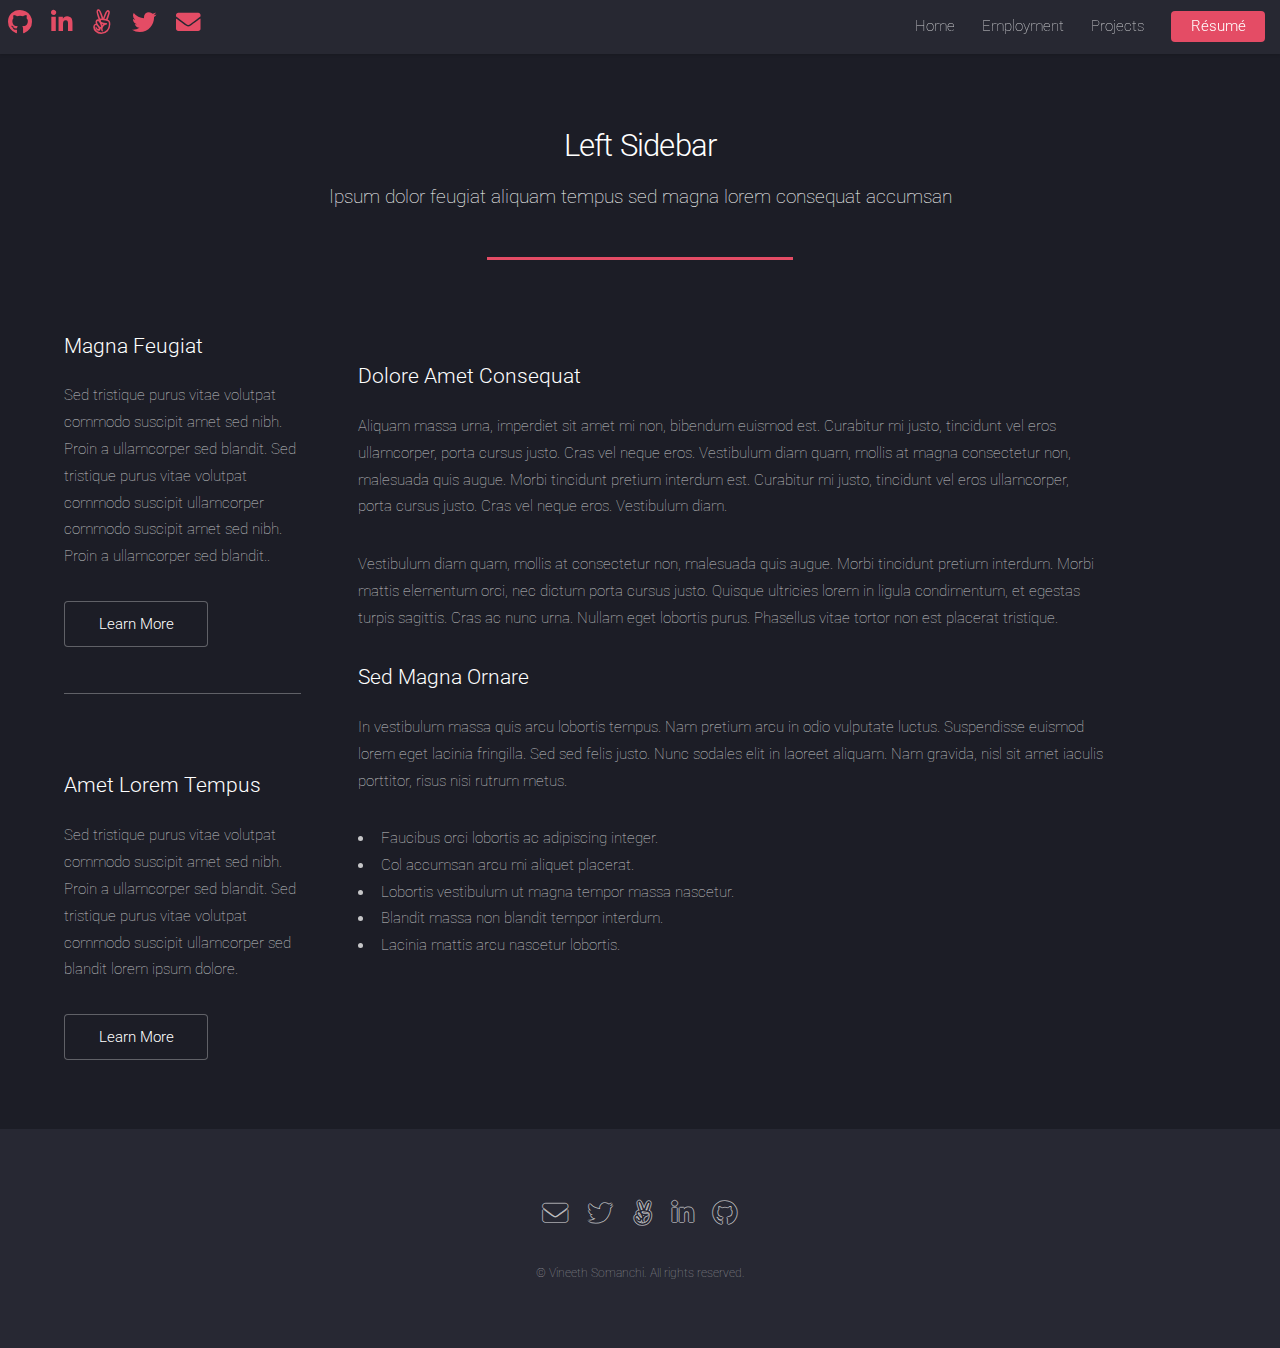
==== commit d996c133: "Added favicon and updated resume" ====
--- a/ddo.html
+++ b/ddo.html
@@ -10,6 +10,7 @@
 		<meta charset="utf-8" />
 		<meta name="viewport" content="width=device-width, initial-scale=1, user-scalable=no" />
 		<link rel="stylesheet" href="assets/css/main.css" />
+		<link rel="shortcut icon" href="images/favicon.ico" />
 		<noscript><link rel="stylesheet" href="assets/css/noscript.css" /></noscript>
 	</head>
 	<body class="is-preload">
@@ -35,14 +36,14 @@
 							<li><a href="employment.html">Employment</a></li>
 							<li>
 								<a href="projects.html">Projects</a>
-								<ul>
+								<!-- <ul>
 									<li><a href="vinflix.html">VinFlix</a></li>
 									<li><a href="ddo.html">Donald's Day Off</a></li>
 									<li><a href="sartoria.html">Sartoria</a></li>
 									<li><a href="msim.html">MSIM</a></li>
-								</ul>
+								</ul> -->
 							</li>
-							<li><a href="/Users/vineethsomanchi/Desktop/vineethsomanchi.com/images/Vineeth_Somanchi_Résumé.pdf" class="button primary">Résumé</a></li>
+							<li><a href="images/resume.pdf" class="button primary">Résumé</a></li>
 						</ul>
 					</nav>
 				</header>
--- a/assets/css/main.css
+++ b/assets/css/main.css
@@ -2475,7 +2475,7 @@
 			cursor: default;
 			display: inline-block;
 			height: 6em;
-			line-height: 6.65em;
+			line-height: 7.65em;
 			margin: 0 0 1em 0;
 			text-align: center;
 			width: 6em;
@@ -2885,6 +2885,7 @@
 		input[type="button"].small,
 		.button.small {
 			font-size: 0.8em;
+			margin-bottom: 4%;
 		}
 
 		input[type="submit"].large,
@@ -2898,6 +2899,7 @@
 		input[type="reset"].primary,
 		input[type="button"].primary,
 		.button.primary {
+			margin-bottom: 4%;
 			background-color: #e44c65;
 			box-shadow: none;
 			color: #ffffff !important;
@@ -4108,4 +4110,13 @@
 						padding: 0;
 					}
 
-	}+	}
+
+#iconify {
+    width: 3em;
+    height: 3em;
+}
+
+#submit-button {
+	margin-top: 2vh;
+}